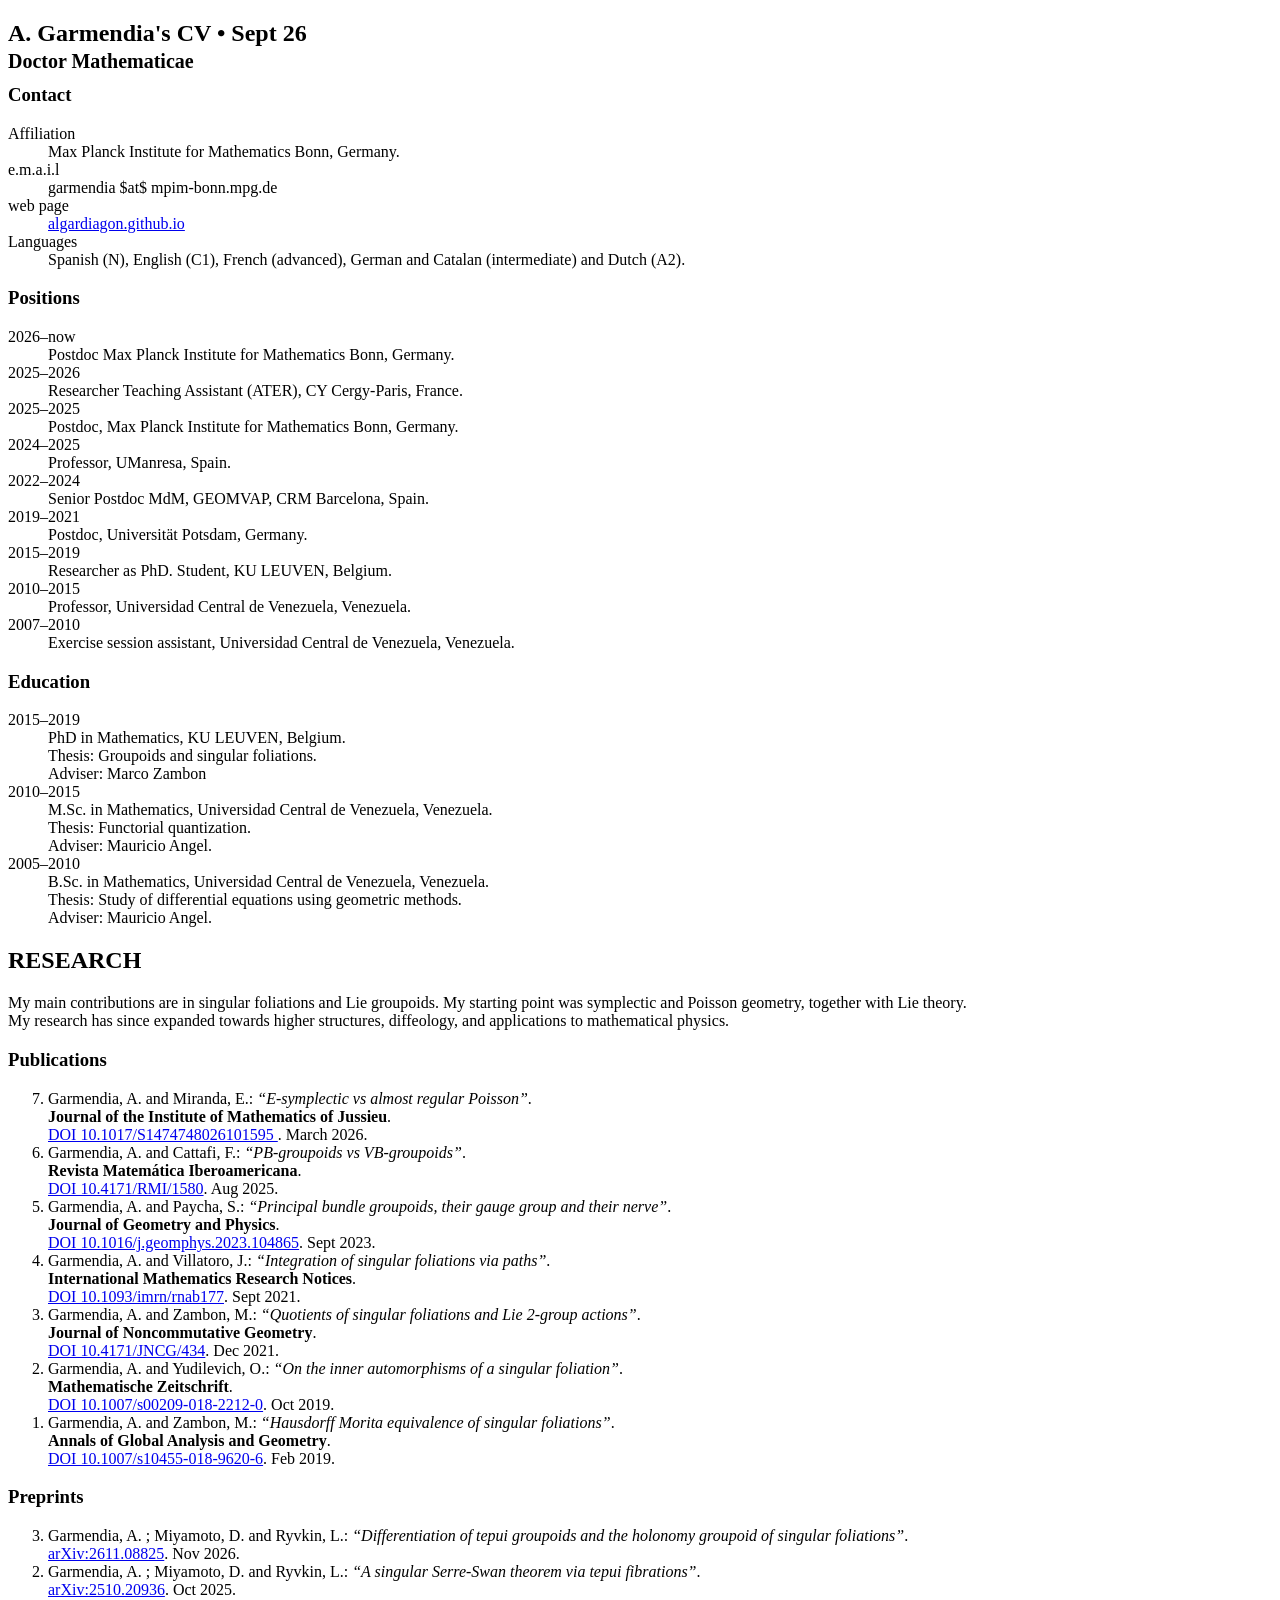
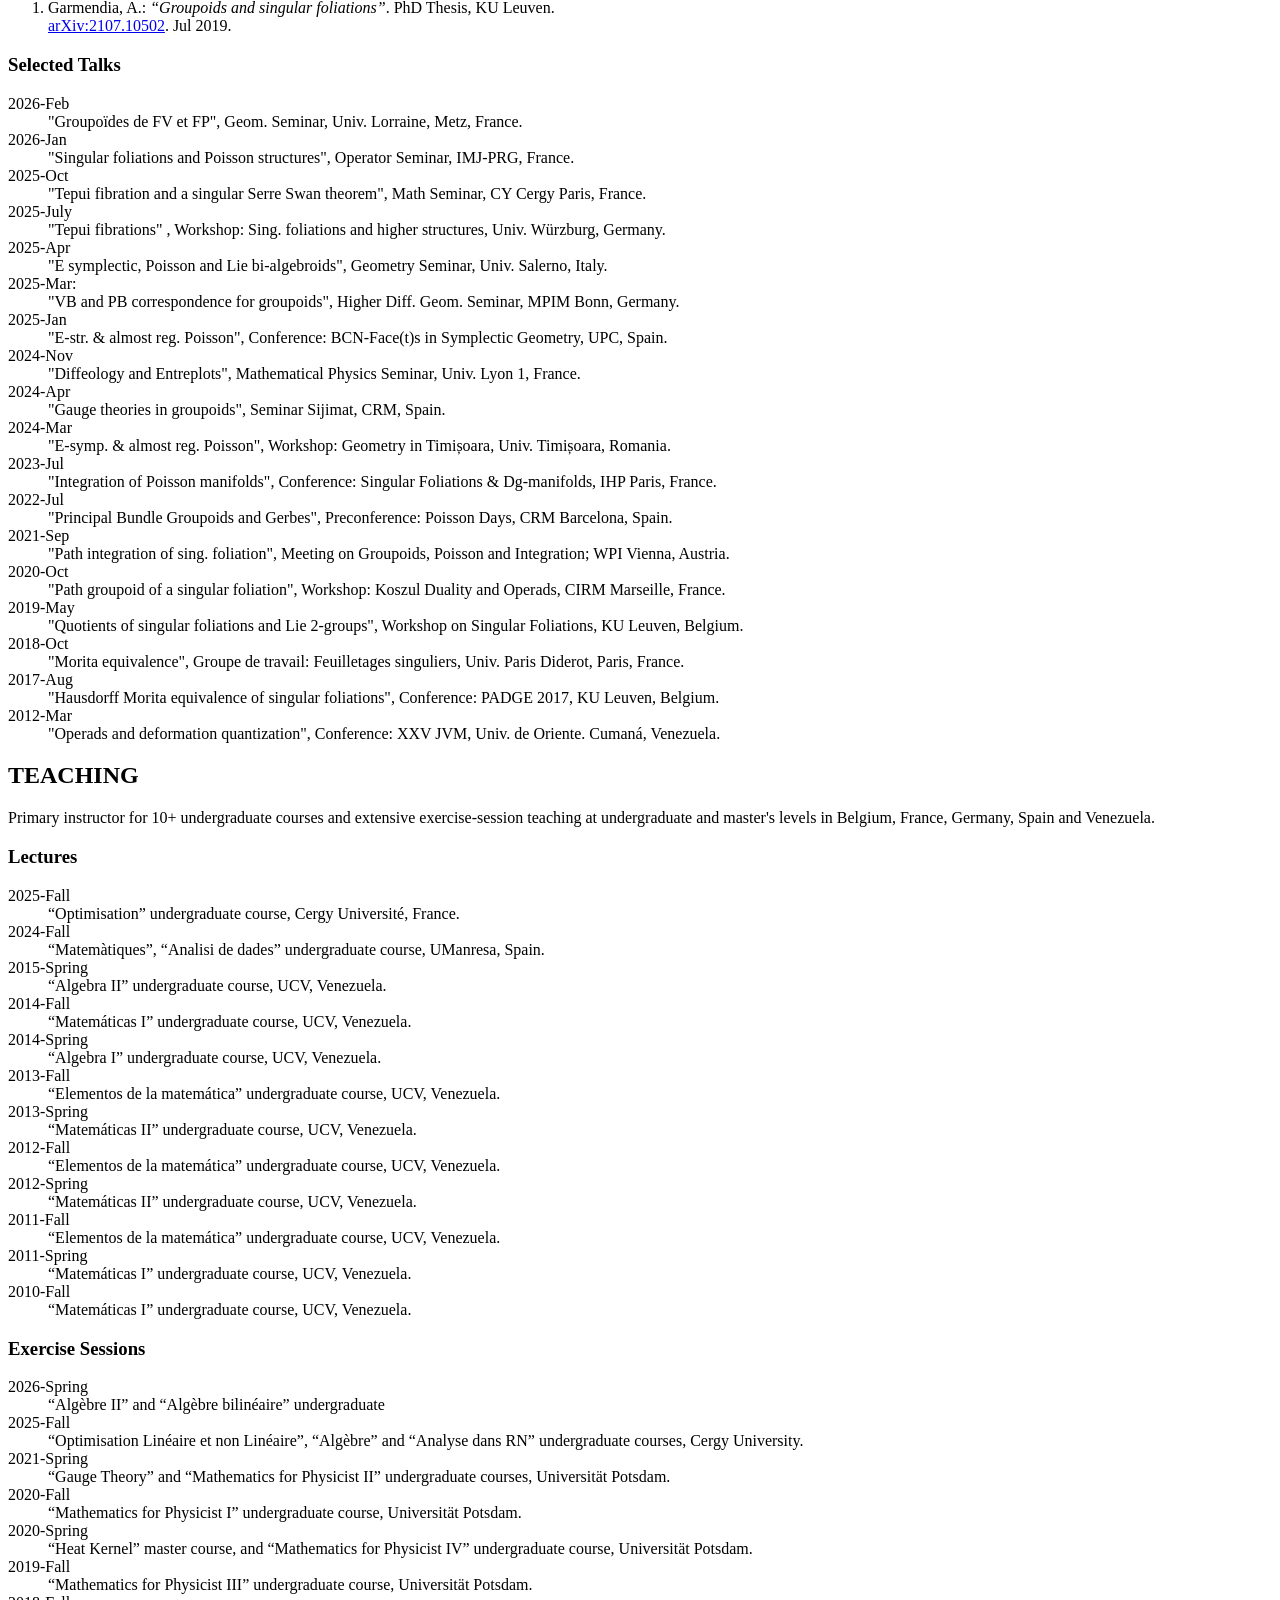
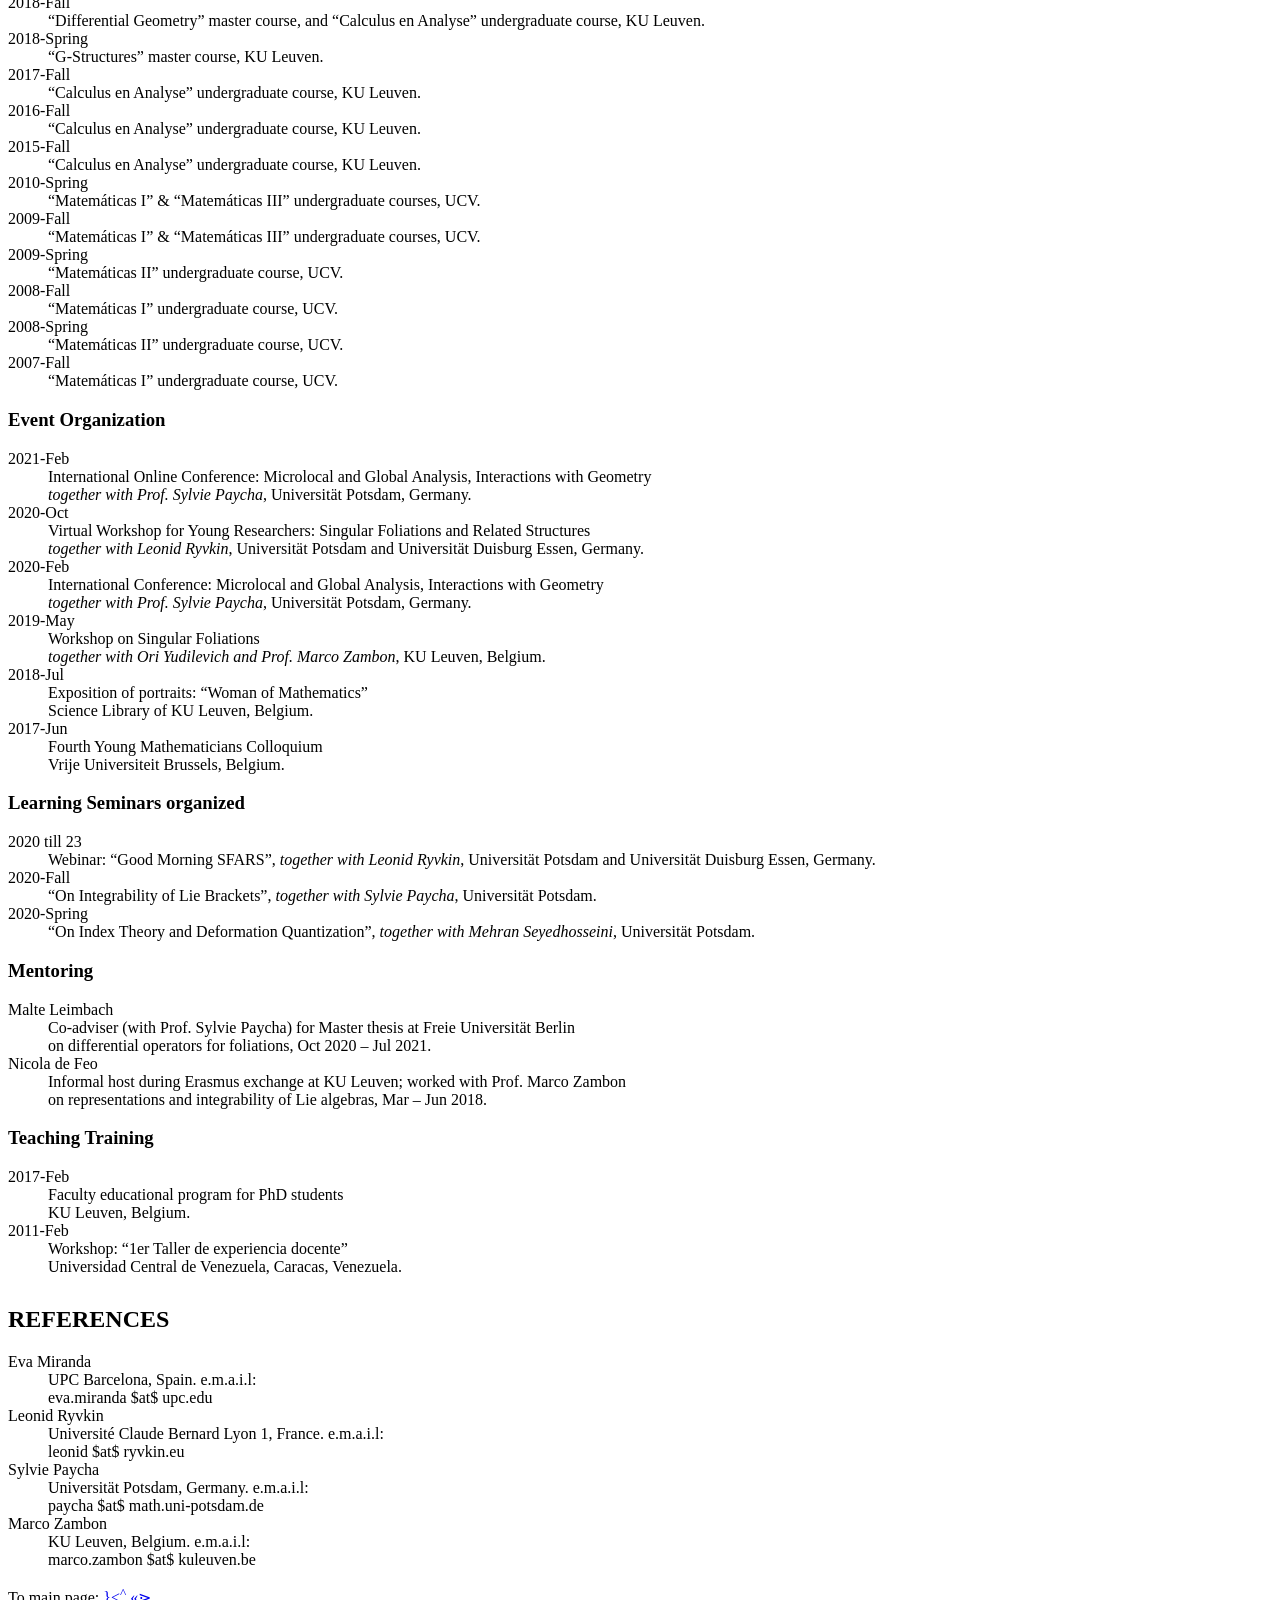
==== cv/index.html @ a84deea7 "Update index.html" ====
<!DOCTYPE html>
<html lang="en">


<!-- ////////// POSITIONS, EDUCATION, RESEARCH, PREPRINTS, TALKS ////////// -->
  <head>
	<link rel="stylesheet" href="../styles/cvstyles.css">
    <meta charset="utf-8">
    <meta name="author" content="A. Garmendia">
    <meta name="description" content="Garmendia's cv">
	<meta name="viewport" content="width=device-width, initial-scale=1.0">
    <title>Garmendia's CV</title>
    <style>
    	@media print {
    	.page-break {
    	page-break-after: always; 
    	break-before: page;        
    	}
    	.no-break {
    	break-inside: avoid;
    	page-break-inside: avoid; 
    	}
    	.page-end {
        display: none;
    	}
    	}
    </style> <!-- /A1\SOL/\f0-M\n5/DAY-->
  </head>
  
  <body>
    
    <header>
      <div class="htaco">
      <!--	<div style="margin-top: 20px;"></div>
       	<hr style="border: 2px solid var(--col); width: 100%;"> -->
      	<h2 class="bhsec">
	A. Garmendia's CV • Sept 26 <br>
			<small> Doctor Mathematicae </small> 
		</h2>
      </div>
    </header>
    
    <main>
    	
 <div style="margin-top: -10px;"></div>
 <div class="taco">


<!-- ////////// CONTACT ////////// -->
	 
	 <h3 class="hsec">Contact</h3>
	<dl class="cvlist">
		 
		<dt>Affiliation</dt>
		<dd>Max Planck Institute for Mathematics Bonn, Germany.</dd>
			
		<dt>e.m.a.i.l</dt>
		<dd style="color:var(--lcol)">garmendia $at$ mpim-bonn.mpg.de</dd>
			
		<dt>web page</dt>
		<dd><a href="https://algardiagon.github.io/">algardiagon.github.io</a></dd>

		<dt>Languages</dt>
		<dd>Spanish (N), English (C1), French (advanced), German and Catalan (intermediate) and Dutch (A2).</dd>
		
	
	</dl>

<!-- ////////// POSITIONS ////////// -->
	 
<h3 class="hsec">Positions</h3>
	<dl class="scvlist">
		 
		<dt>2026–now </dt>
		<dd> Postdoc Max Planck Institute for Mathematics Bonn, Germany.</dd>
			
		<dt>2025–2026</dt>
		<dd>Researcher Teaching Assistant (ATER), CY Cergy-Paris, France.</dd>
			
		<dt>2025–2025</dt>
		<dd>Postdoc, Max Planck Institute for Mathematics Bonn, Germany.</dd>
		
		<dt>2024–2025</dt>
		<dd>Professor, UManresa, Spain.</dd>
		
		<dt>2022–2024</dt>
		<dd>Senior Postdoc MdM, GEOMVAP, CRM Barcelona, Spain.</dd>
		
		<dt>2019–2021</dt>
		<dd>Postdoc, Universität Potsdam, Germany.</dd>
		
		<dt>2015–2019</dt>
		<dd>Researcher as PhD. Student, KU LEUVEN, Belgium.</dd>
		
		<dt>2010–2015</dt>
		<dd>Professor, Universidad Central de Venezuela, Venezuela.</dd>
		
		<dt>2007–2010</dt>
		<dd>Exercise session assistant, Universidad Central de Venezuela, Venezuela.</dd>
	
	</dl>


<!-- ////////// EDUCATION ////////// -->
	 
<h3 class="hsec">Education</h3>
	<dl class="scvlist">
		
		<dt>2015–2019</dt>
		<dd>PhD in Mathematics, KU LEUVEN, Belgium.<br>
			Thesis: Groupoids and singular foliations.<br>
			Adviser: Marco Zambon
		</dd>
				
		<dt>2010–2015</dt>
		<dd>M.Sc. in Mathematics, Universidad Central de Venezuela, Venezuela.<br>
		Thesis: Functorial quantization.<br>
			Adviser: Mauricio Angel.
		</dd>
							
		<dt>2005–2010</dt>
		<dd>B.Sc. in Mathematics, Universidad Central de Venezuela, Venezuela.<br>
			Thesis: Study of differential equations using geometric methods.<br>
			Adviser: Mauricio Angel.
		</dd>
					
	</dl>


<!-- ////////// RESEARCH ////////// -->
 
<div class="no-break">		    
 
 <h2 class="bhsec">RESEARCH</h2>
 	
 <p>My main contributions are in singular foliations and Lie groupoids. My starting point was symplectic and Poisson geometry, together with Lie theory.<br class="mob"> My research has since expanded towards higher structures, diffeology, and applications to mathematical physics.</p>
	
 	<h3 class="hsec"> Publications</h3>
 		<ol reversed>
		 
			<li>Garmendia, A. and Miranda, E.: <i>“E-symplectic vs almost regular Poisson”</i>. <br>
				<strong>Journal of the Institute of Mathematics of Jussieu</strong>.<br class="mob">
 				<a href="https://doi.org/10.1017/S1474748026101595"> DOI 10.1017/S1474748026101595  </a>.  March 2026.
 			</li>
			
 			<li>Garmendia, A. and Cattafi, F.: <i>“PB-groupoids vs VB-groupoids”</i>. <br>
				<strong>Revista Matemática Iberoamericana</strong>.<br class="mob">
 				<a href="https://ems.press/journals/rmi/articles/14299013"> DOI 10.4171/RMI/1580</a>. Aug 2025.
 			</li>
			
 			<li>Garmendia, A. and Paycha, S.: <i>“Principal bundle groupoids, their gauge group and their nerve”</i>. <br>
 				<strong>Journal of Geometry and Physics</strong>.<br class="mob">
 				<a href="https://doi.org/10.1016/j.geomphys.2023.104865" target="_blank">DOI 10.1016/j.geomphys.2023.104865</a>. Sept 2023.
 			</li>
			
 			<li>Garmendia, A. and Villatoro, J.: <i>“Integration of singular foliations via paths”</i>. <br>
 				<strong>International Mathematics Research Notices</strong>.<br class="mob">
 				<a href="https://doi.org/10.1093/imrn/rnab177" target="_blank">DOI 10.1093/imrn/rnab177</a>. Sept 2021.
 			</li>
			
 			<li>Garmendia, A. and Zambon, M.: <i>“Quotients of singular foliations and Lie 2-group actions”</i>.<br> 
 				<strong>Journal of Noncommutative Geometry</strong>.<br class="mob">
				<a href="https://ems.press/journals/jncg/articles/3769636" target="_blank">DOI 10.4171/JNCG/434</a>. Dec 2021.
 			</li>
			
			
 			<li>Garmendia, A. and Yudilevich, O.: <i>“On the inner automorphisms of a singular foliation”</i>. <br>
 				<strong>Mathematische Zeitschrift</strong>.<br class="mob"> <a href="https://doi.org/10.1007/s00209-018-2212-0" target="_blank">DOI 10.1007/s00209-018-2212-0</a>. Oct 2019.
 			</li>
			
 			<li>Garmendia, A. and Zambon, M.: <i>“Hausdorff Morita equivalence of singular foliations”</i>. <br>
 				<strong>Annals of Global Analysis and Geometry</strong>.<br class="mob">
				<a href="https://doi.org/10.1007/s10455-018-9620-6" target="_blank">DOI 10.1007/s10455-018-9620-6</a>. Feb 2019.
 			</li>
		
 		</ol>

<!-- ////////// PREPRINTS ////////// -->
	 
 	<h3 class="hsec">Preprints</h3>
 		<ol reversed>

		 <li>Garmendia, A. ; Miyamoto, D. and Ryvkin, L.: <i>“Differentiation of tepui groupoids and the holonomy groupoid of singular foliations”</i>. <br>
<a href="https://arxiv.org/abs/2611.08825" target="_blank">arXiv:2611.08825</a>. Nov 2026.
</li>

			<li>Garmendia, A. ; Miyamoto, D. and Ryvkin, L.: <i>“A singular Serre-Swan theorem via tepui fibrations”</i>. <br>
 				<a href="https://arxiv.org/abs/2510.20936" target="_blank">arXiv:2510.20936</a>. Oct 2025.
 			</li>
			
 			<li>Garmendia, A.: <i>“Groupoids and singular foliations”</i>. PhD Thesis, KU Leuven. <br>
 				<a href="https://arxiv.org/abs/2107.10502" target="_blank">arXiv:2107.10502</a>. Jul 2019.
 			</li>
		
 		</ol>
</div>
<!-- ////////// TALKS ////////// -->
	
<h3 class="hsec">Selected Talks</h3>
 	<dl class="scvlist">
		
		<dt>2026-Feb</dt>
		<dd>"Groupoïdes de FV et FP", Geom. Seminar, Univ. Lorraine, Metz, France.</dd>
		
		<dt>2026-Jan</dt>
		<dd>"Singular foliations and Poisson structures", Operator Seminar, IMJ-PRG, France.</dd>

		<dt>2025-Oct</dt>
		<dd>"Tepui fibration and a singular Serre Swan theorem", Math Seminar, CY Cergy Paris, France.</dd>
		
       <!-- <dt>2025-Aug: Tepui fibration: Fibrations whose fibers jump dimension and with a notion of smoothness</dt>
		<dd> Higher Differential Geometry Seminar, MPIM Bonn, Germany.</dd> -->
		
		<dt>2025-July </dt>
		<dd>"Tepui fibrations" , Workshop: Sing. foliations and higher structures, Univ. Würzburg, Germany.</dd>
		
	<!--	<dt>2025-May</dt>
 		<dd> "E symplectic and almost regular Poisson", Symplectic Seminar, Uni Köln, Germany.</dd>
		-->
		
		<dt>2025-Apr</dt>
 		<dd> "E symplectic, Poisson and Lie bi-algebroids", Geometry Seminar, Univ. Salerno, Italy.</dd>
 					
 		<dt>2025-Mar:</dt>
 		<dd>"VB and PB correspondence for groupoids", Higher Diff. Geom. Seminar, MPIM Bonn, Germany.</dd>
 			
 	    <dt>2025-Jan</dt>
 		<dd>"E-str. & almost reg. Poisson", Conference: BCN-Face(t)s in Symplectic Geometry, UPC, Spain.</dd>
 				
 		<dt>2024-Nov</dt>
 		<dd>"Diffeology and Entreplots", Mathematical Physics Seminar, Univ. Lyon 1, France.</dd>
 					
	<dt>2024-Apr</dt>
 		<dd>"Gauge theories in groupoids", Seminar Sijimat, CRM, Spain.</dd>
 						
  	<!--		<dt>2024-Mar: E-symplectic and almost regular Poisson</dt>
 		<dd>b-Day, Universitat Politècnica de Catalunya, Spain.</dd> 
		-->
 							
 		<dt>2024-Mar</dt>
 		<dd>"E-symp. & almost reg. Poisson", Workshop: Geometry in Timișoara, Univ. Timișoara, Romania.</dd>
 						
 		<dt>2023-Jul</dt>
 		<dd>"Integration of Poisson manifolds", Conference: Singular Foliations & Dg-manifolds, IHP Paris, France.</dd>
 									
 	<!--	<dt>2023-Jan: Groupoids and Deformation quantization</dt>
 		<dd>44th Winter School on Geometry and Physics, Srní, Czech Republic.</dd> -->
 										
 		<dt>2022-Jul</dt>
 		<dd>"Principal Bundle Groupoids and Gerbes", Preconference: Poisson Days, CRM Barcelona, Spain.</dd>

 		<dt>2021-Sep </dt>
 		<dd>"Path integration of sing. foliation", Meeting on Groupoids, Poisson and Integration; WPI Vienna, Austria.</dd>
 												
 		<dt>2020-Oct</dt>
 		<dd>"Path groupoid of a singular foliation", Workshop: Koszul Duality and Operads, CIRM Marseille, France.</dd>
																		
 		<dt>2019-May</dt>
 		<dd>"Quotients of singular foliations and Lie 2-groups", Workshop on Singular Foliations, KU Leuven, Belgium.</dd>
 															
 		<dt>2018-Oct</dt>
 		<dd>"Morita equivalence", Groupe de travail: Feuilletages singuliers, Univ. Paris Diderot, Paris, France.</dd>
 																
 		<dt>2017-Aug</dt>
 		<dd>"Hausdorff Morita equivalence of singular foliations", Conference: PADGE 2017, KU Leuven, Belgium.</dd>

		<dt>2012-Mar</dt>
		<dd> "Operads and deformation quantization", Conference: XXV JVM, Univ. de Oriente. Cumaná, Venezuela. </dd>
		
	</dl>

 <!-- ========== TEACH ========== -->
<div class="no-break">
<!-- <div class="page-break"></div> -->
		 
 <h2 class="bhsec">TEACHING</h2>
	 
 	<p>Primary instructor for 10+ undergraduate courses and extensive exercise-session teaching at undergraduate and master's levels in Belgium, France, Germany, Spain and Venezuela.</p>
 	
 	<h3 class="hsec">Lectures</h3>
 		<dl class="scvlist">
		 
			<dt>2025-Fall</dt><dd>“Optimisation” undergraduate course, Cergy Université, France.</dd>
 			<dt>2024-Fall</dt><dd>“Matemàtiques”, “Analisi de dades” undergraduate course, UManresa, Spain.</dd>
 			<dt>2015-Spring</dt><dd>“Algebra II” undergraduate course, UCV, Venezuela.</dd>
 			<dt>2014-Fall</dt><dd>“Matemáticas I” undergraduate course, UCV, Venezuela.</dd>
 			<dt>2014-Spring</dt><dd>“Algebra I” undergraduate course, UCV, Venezuela.</dd>
 			<dt>2013-Fall</dt><dd>“Elementos de la matemática” undergraduate course, UCV, Venezuela.</dd>
 			<dt>2013-Spring</dt><dd>“Matemáticas II” undergraduate course, UCV, Venezuela.</dd>
 			<dt>2012-Fall</dt><dd>“Elementos de la matemática” undergraduate course, UCV, Venezuela.</dd>
 			<dt>2012-Spring</dt><dd>“Matemáticas II” undergraduate course, UCV, Venezuela.</dd>
 			<dt>2011-Fall</dt><dd>“Elementos de la matemática” undergraduate course, UCV, Venezuela.</dd>
 			<dt>2011-Spring</dt><dd>“Matemáticas I” undergraduate course, UCV, Venezuela.</dd>
 			<dt>2010-Fall</dt><dd>“Matemáticas I” undergraduate course, UCV, Venezuela.</dd>
		
		</dl>
</div>
 	<h3 class="hsec">Exercise Sessions</h3>

 		<dl class="scvlist">
		 
			<dt>2026-Spring</dt><dd> “Algèbre II” and “Algèbre bilinéaire” undergraduate </dd>
			<dt>2025-Fall</dt><dd>“Optimisation Linéaire et non Linéaire”, “Algèbre” and “Analyse dans RN” undergraduate courses, Cergy University. </dd>
 			<dt>2021-Spring</dt><dd>“Gauge Theory” and “Mathematics for Physicist II” undergraduate courses, Universität Potsdam.</dd>
 			<dt>2020-Fall</dt><dd>“Mathematics for Physicist I” undergraduate course, Universität Potsdam.</dd>
 			<dt>2020-Spring</dt><dd>“Heat Kernel” master course, and “Mathematics for Physicist IV” undergraduate course, Universität Potsdam.</dd>
 			<dt>2019-Fall</dt><dd>“Mathematics for Physicist III” undergraduate course, Universität Potsdam.</dd>
 			<dt>2018-Fall</dt><dd>“Differential Geometry” master course, and “Calculus en Analyse” undergraduate course, KU Leuven.</dd>
 			<dt>2018-Spring</dt><dd>“G-Structures” master course, KU Leuven.</dd>
 			<dt>2017-Fall</dt><dd>“Calculus en Analyse” undergraduate course, KU Leuven.</dd>
 			<dt>2016-Fall</dt><dd>“Calculus en Analyse” undergraduate course, KU Leuven.</dd>
 			<dt>2015-Fall</dt><dd>“Calculus en Analyse” undergraduate course, KU Leuven.</dd>
 			<dt>2010-Spring</dt><dd>“Matemáticas I” & “Matemáticas III” undergraduate courses, UCV.</dd>
 			<dt>2009-Fall</dt><dd>“Matemáticas I” & “Matemáticas III” undergraduate courses, UCV.</dd>
 			<dt>2009-Spring</dt><dd>“Matemáticas II” undergraduate course, UCV.</dd>
 			<dt>2008-Fall</dt><dd>“Matemáticas I” undergraduate course, UCV.</dd>
 			<dt>2008-Spring</dt><dd>“Matemáticas II” undergraduate course, UCV.</dd>
 			<dt>2007-Fall</dt><dd>“Matemáticas I” undergraduate course, UCV.</dd>
		
		</dl>

 	 <div class="no-break">	
 	<h3 class="hsec">Event Organization</h3>
 		<dl class="scvlist">
		 
 			<dt>2021-Feb</dt>
 			<dd>International Online Conference: Microlocal and Global Analysis, Interactions with Geometry<br>
 					<em>together with Prof. Sylvie Paycha</em>, Universität Potsdam, Germany.</dd>
 				
 			<dt>2020-Oct</dt>
 			<dd>Virtual Workshop for Young Researchers: Singular Foliations and Related Structures<br>
 					<em>together with Leonid Ryvkin</em>, Universität Potsdam and Universität Duisburg Essen, Germany.</dd>
 					
 			<dt>2020-Feb</dt>
 			<dd>International Conference: Microlocal and Global Analysis, Interactions with Geometry<br>
 					<em>together with Prof. Sylvie Paycha</em>, Universität Potsdam, Germany.</dd>
 						
 			<dt>2019-May</dt>
 			<dd>Workshop on Singular Foliations<br>
 					<em>together with Ori Yudilevich and Prof. Marco Zambon</em>, KU Leuven, Belgium.</dd>
 							
 			<dt>2018-Jul</dt>
 			<dd>Exposition of portraits: “Woman of Mathematics”<br>
 					Science Library of KU Leuven, Belgium.</dd>
 								
 			<dt>2017-Jun</dt>
 			<dd>Fourth Young Mathematicians Colloquium<br>
 				Vrije Universiteit Brussels, Belgium.</dd>
		
		</dl>
 		</div>

 	 	<div class="no-break">							
 	<h3 class="hsec"> Learning Seminars organized</h3>
 		<dl class="scvlist">
 		 
			<dt>2020 till 23</dt>
 			<dd>Webinar: “Good Morning SFARS”, <em>together with Leonid Ryvkin</em>, Universität Potsdam and Universität Duisburg Essen, Germany.</dd>
 			<dt>2020-Fall</dt>
 			<dd>“On Integrability of Lie Brackets”, <em>together with Sylvie Paycha</em>, Universität Potsdam.</dd>
 			<dt>2020-Spring</dt>
 			<dd>“On Index Theory and Deformation Quantization”, <em>together with Mehran Seyedhosseini</em>, Universität Potsdam.</dd>
		
		</dl>
 	</div>				
 							
 	 <div class="no-break">							
 	<h3 class="hsec">Mentoring</h3>
 		<dl class="pcvlist">
 		 	
			<dt>Malte Leimbach</dt>
			<dd>Co-adviser (with Prof. Sylvie Paycha) for Master thesis at Freie Universität Berlin <br>
				on differential operators for foliations, Oct 2020 – Jul 2021.</dd>
 									
 			<dt>Nicola de Feo</dt>
 			<dd>Informal host during Erasmus exchange at KU Leuven; worked with Prof. Marco Zambon <br> 
				on representations and integrability of Lie algebras, Mar – Jun 2018.</dd>
		
		</dl>
 	</div>
 							
 	<div class="no-break">						
 	<h3 class="hsec">Teaching Training</h3>
 	<dl class="scvlist">
 		 
		<dt>2017-Feb</dt>
 		<dd>Faculty educational program for PhD students<br>
 				KU Leuven, Belgium.</dd>
 										
 		<dt>2011-Feb</dt>
 		<dd>Workshop: “1er Taller de experiencia docente”<br>
 				Universidad Central de Venezuela, Caracas, Venezuela.</dd>
	
	</dl>
 	</div>					
 									
 <div style="margin-top: 30px;"></div>



<!-- ========== REFERENCES ========== -->
<div class="no-break">
<h2 class="bhsec">REFERENCES</h2>

<div onselectstart="return false" onmousedown="return false">
<dl class="pcvlist">
 		 <!-- 
<dt> Iakovos Androulidakis</dt> <dd> National and Kapodistrian University of Athens, Greece. e.m.a.i.l:<br class="mob"> <span style="color:var(--lcol)"> iandroul $at$ math.uoa $dot$ gr </span> </dd>
<dt> Camille Laurent-Gengoux</dt> <dd> Université de Lorraine, France. e.m.a.i.l:  <br class="mob"> <span style="color:var(--lcol)"> camille.laurent-gengoux $at$ univ-lorraine.fr </span> </dd>
-->
<dt> Eva Miranda</dt> <dd> UPC Barcelona, Spain. e.m.a.i.l:<br class="mob"><span style="color:var(--lcol)">eva.miranda $at$ upc.edu </span> </dd>
<dt>Leonid Ryvkin</dt> <dd>Université Claude Bernard Lyon 1, France. e.m.a.i.l:<br class="mob"> <span style="color:var(--lcol)">leonid $at$ ryvkin.eu </span></dd>
<dt>Sylvie Paycha</dt> <dd>Universität Potsdam, Germany. e.m.a.i.l: <br class="mob"> <span style="color:var(--lcol)">paycha $at$ math.uni-potsdam.de </span></dd>
<!-- 
<dt> Georges Skandalis</dt><dd> Université Paris Diderot, France. e.m_a_i_l:<br class="mob"> <span style="color:var(--lcol)"> skandalis $at$ math.univ-paris-diderot.fr </span> </dd> 
-->
<dt>Marco Zambon</dt><dd> KU Leuven, Belgium. e.m.a.i.l:<br class="mob"> <span style="color:var(--lcol)"> marco.zambon $at$ kuleuven.be </span></dd>
	
</dl>
</div>
</div>


<footer class="page-end">
    To main page: <a href="https://algardiagon.github.io/">  }<<sup>^</sup>,«⋗ </a>
	</footer>
  
</main>
</body>
</html> 

















<!-- /A1\SOL/\f0-M\n5/DAY-->
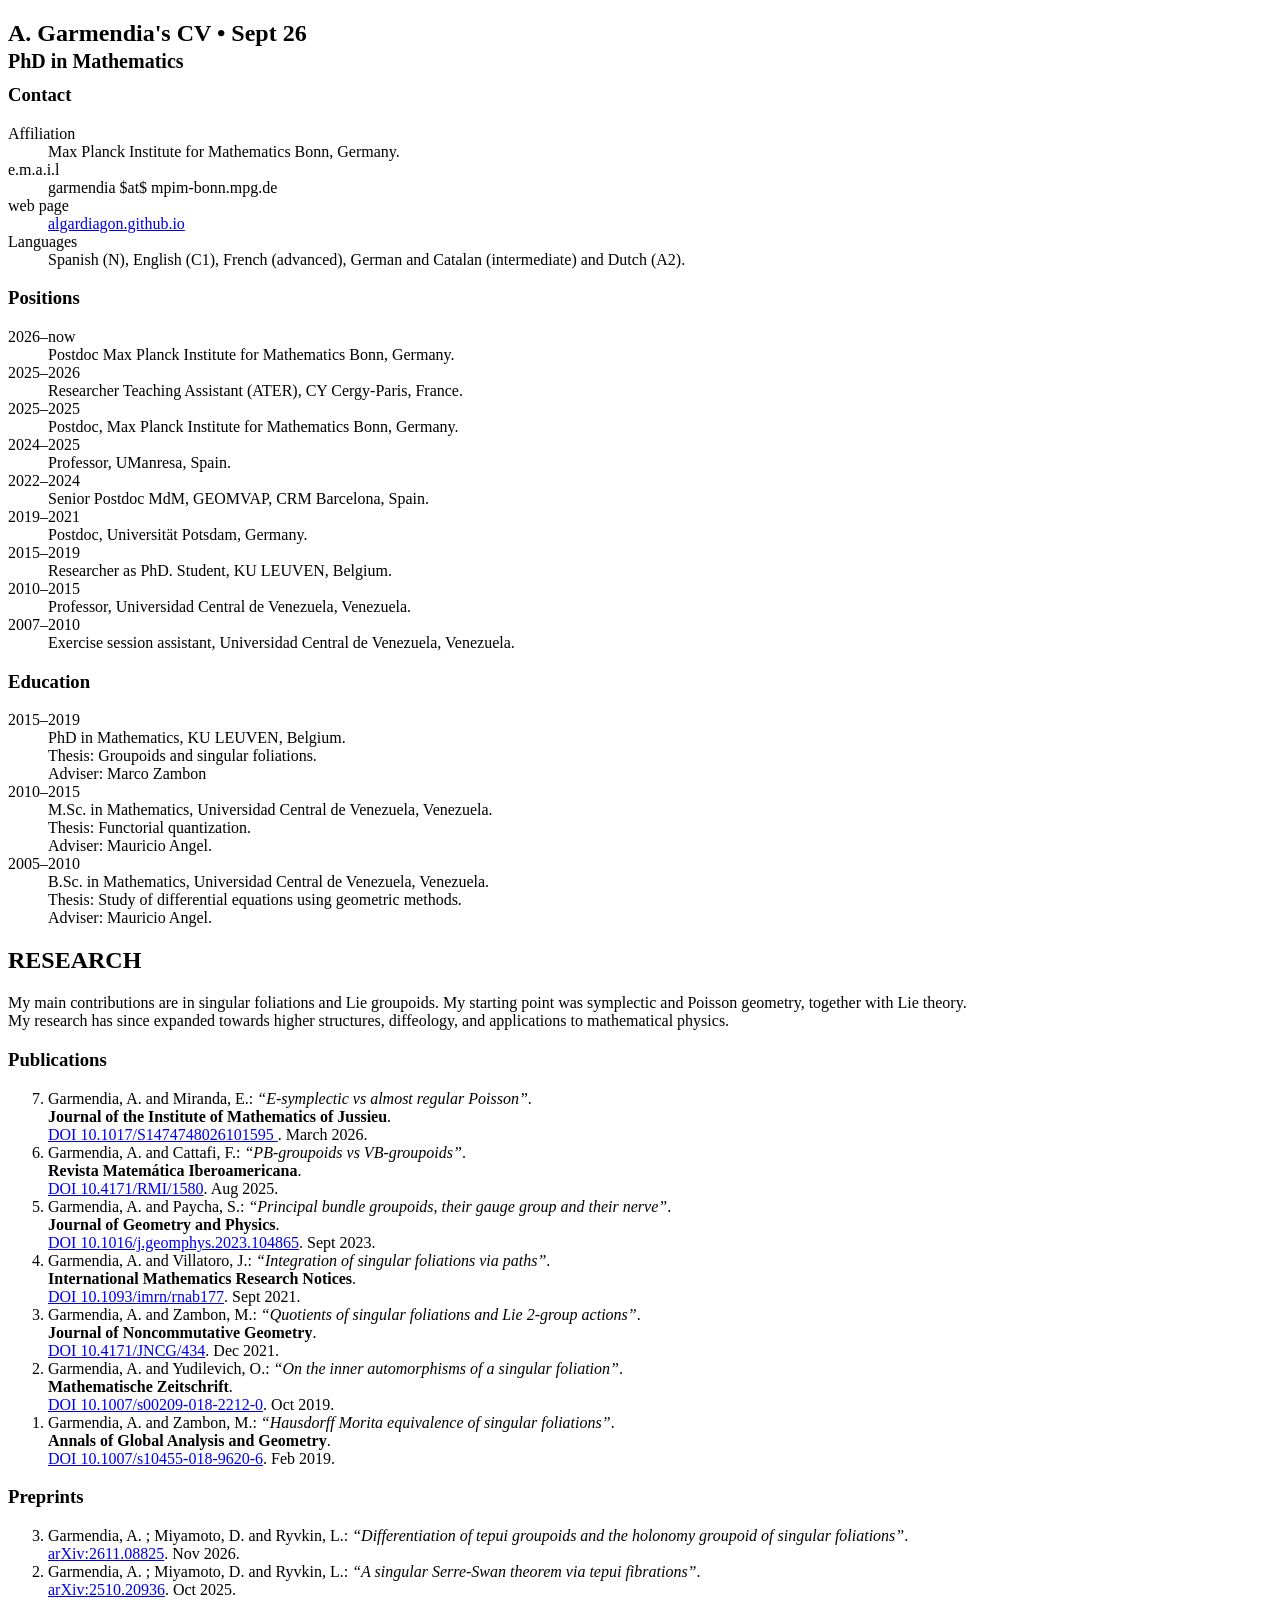
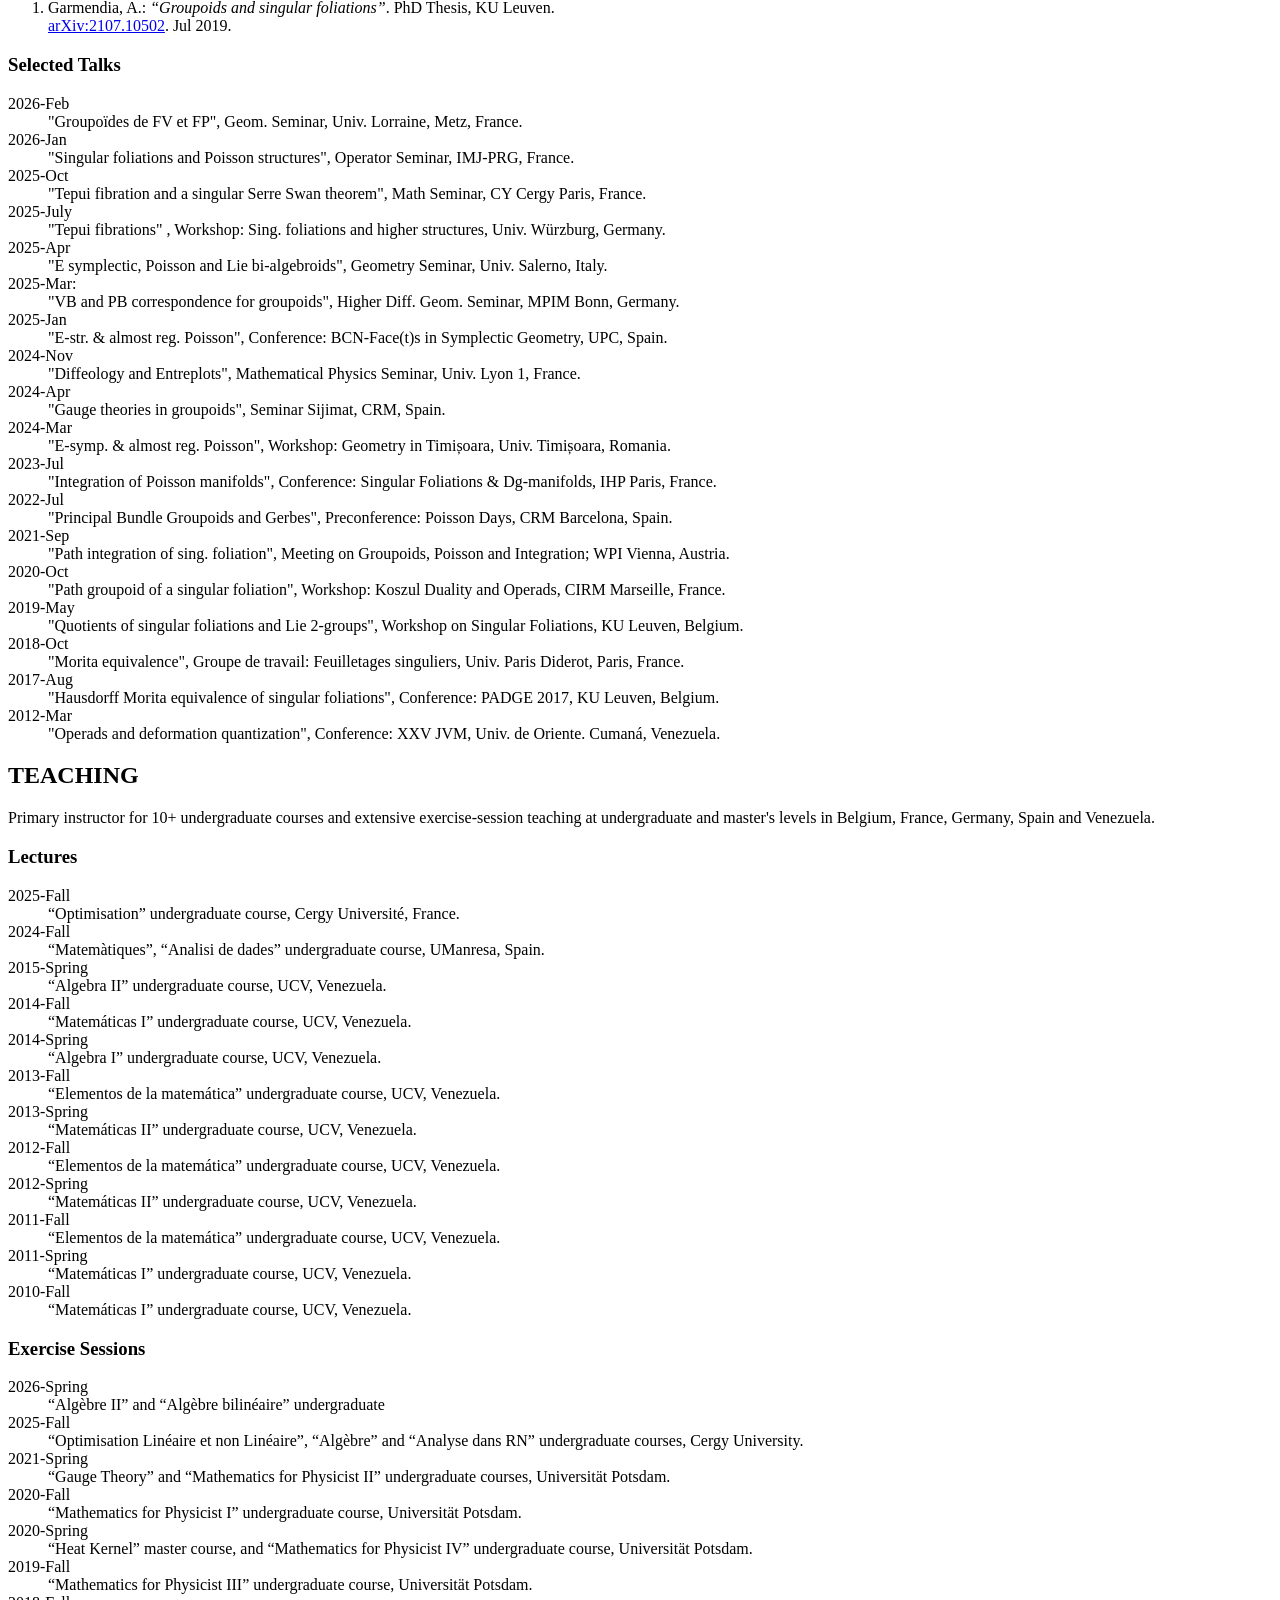
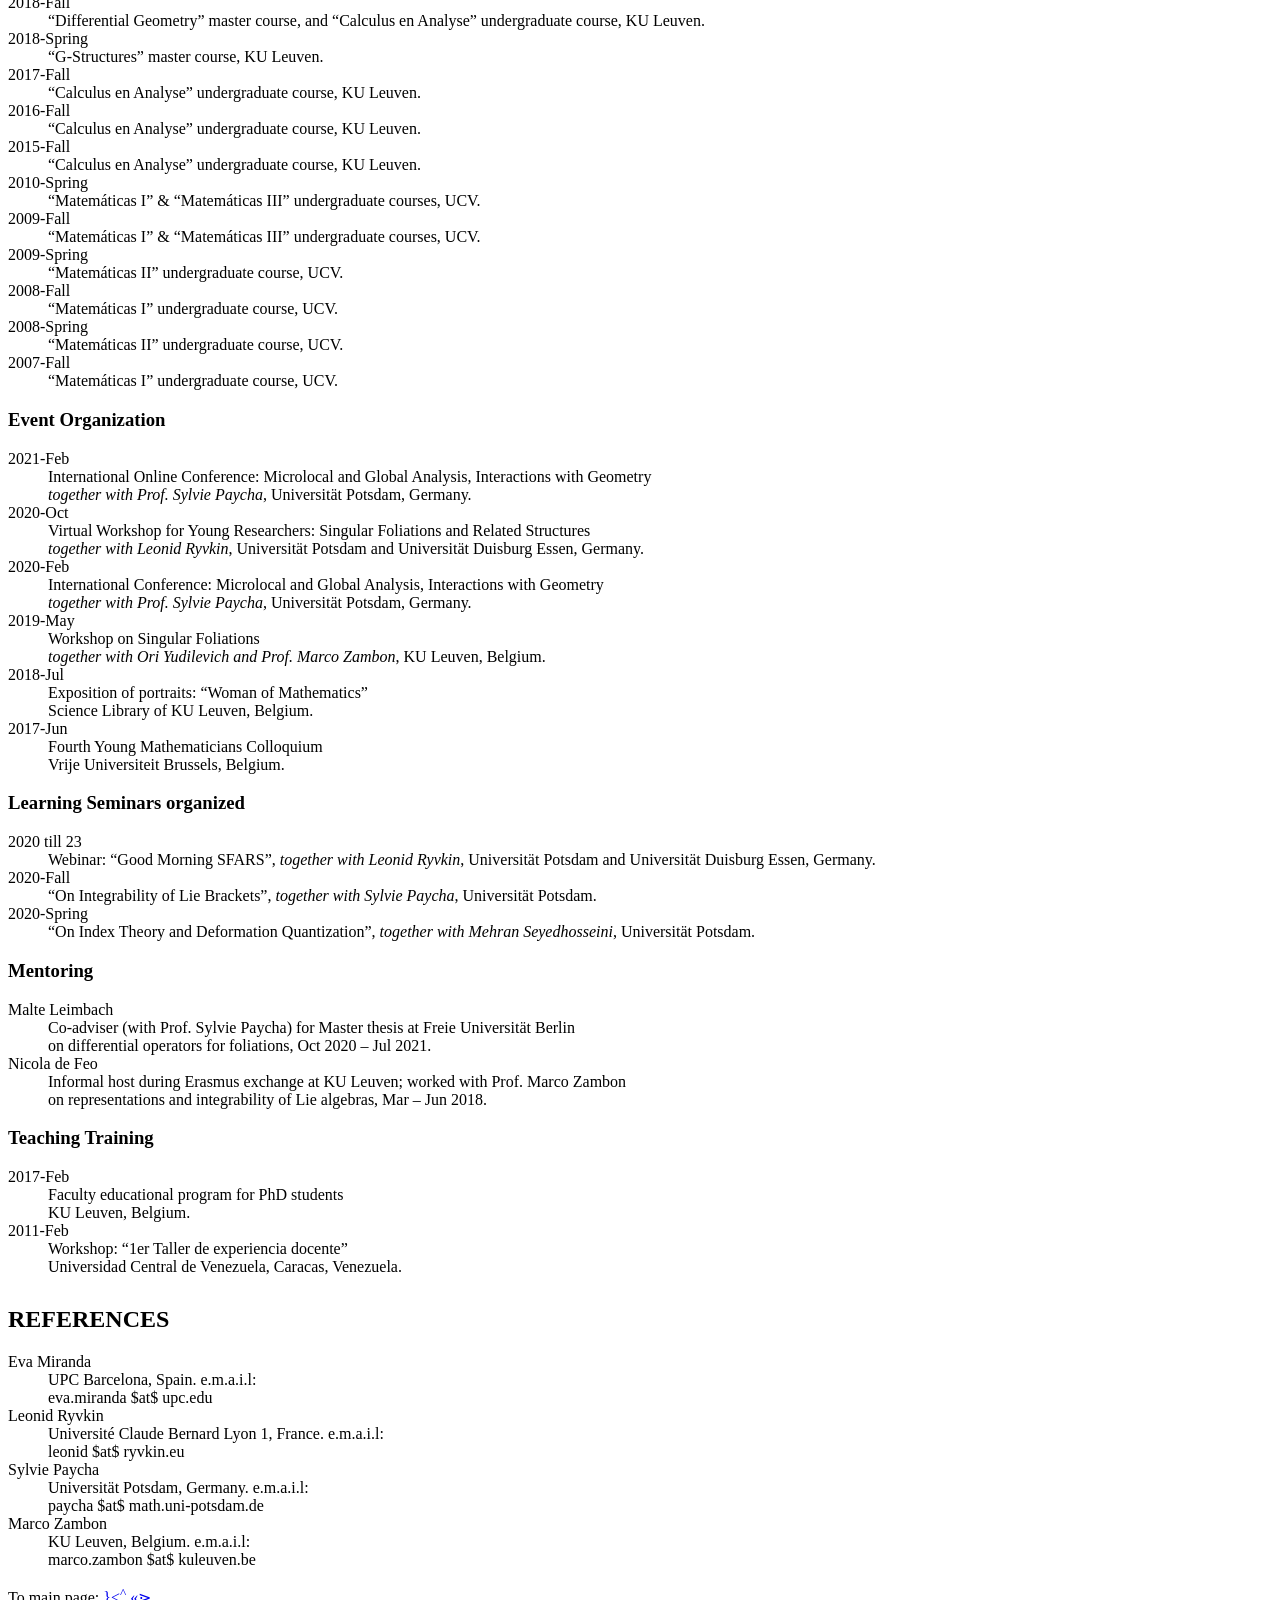
==== commit e0082774: "Update index.html" ====
--- a/cv/index.html
+++ b/cv/index.html
@@ -35,7 +35,7 @@
        	<hr style="border: 2px solid var(--col); width: 100%;"> -->
       	<h2 class="bhsec">
 	A. Garmendia's CV • Sept 26 <br>
-			<small> Doctor Mathematicae </small> 
+			<small> PhD in Mathematics </small> 
 		</h2>
       </div>
     </header>
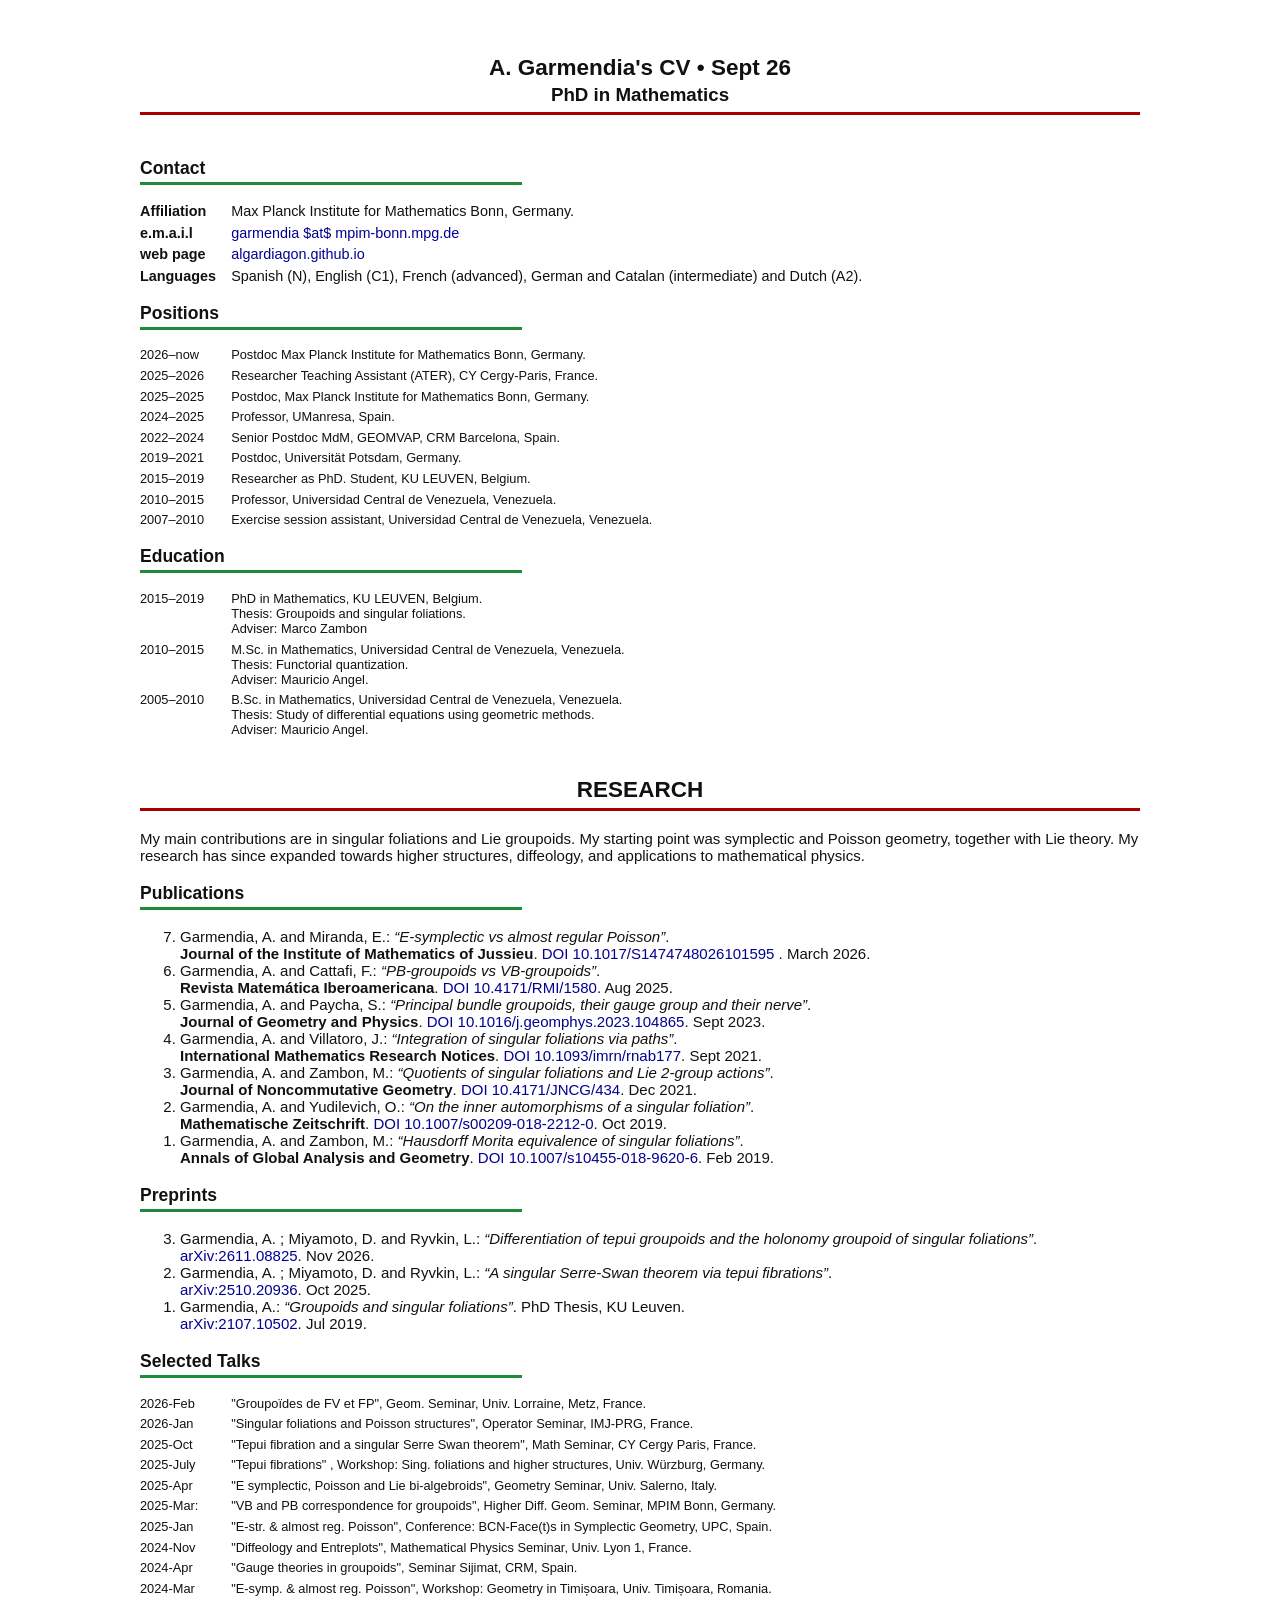
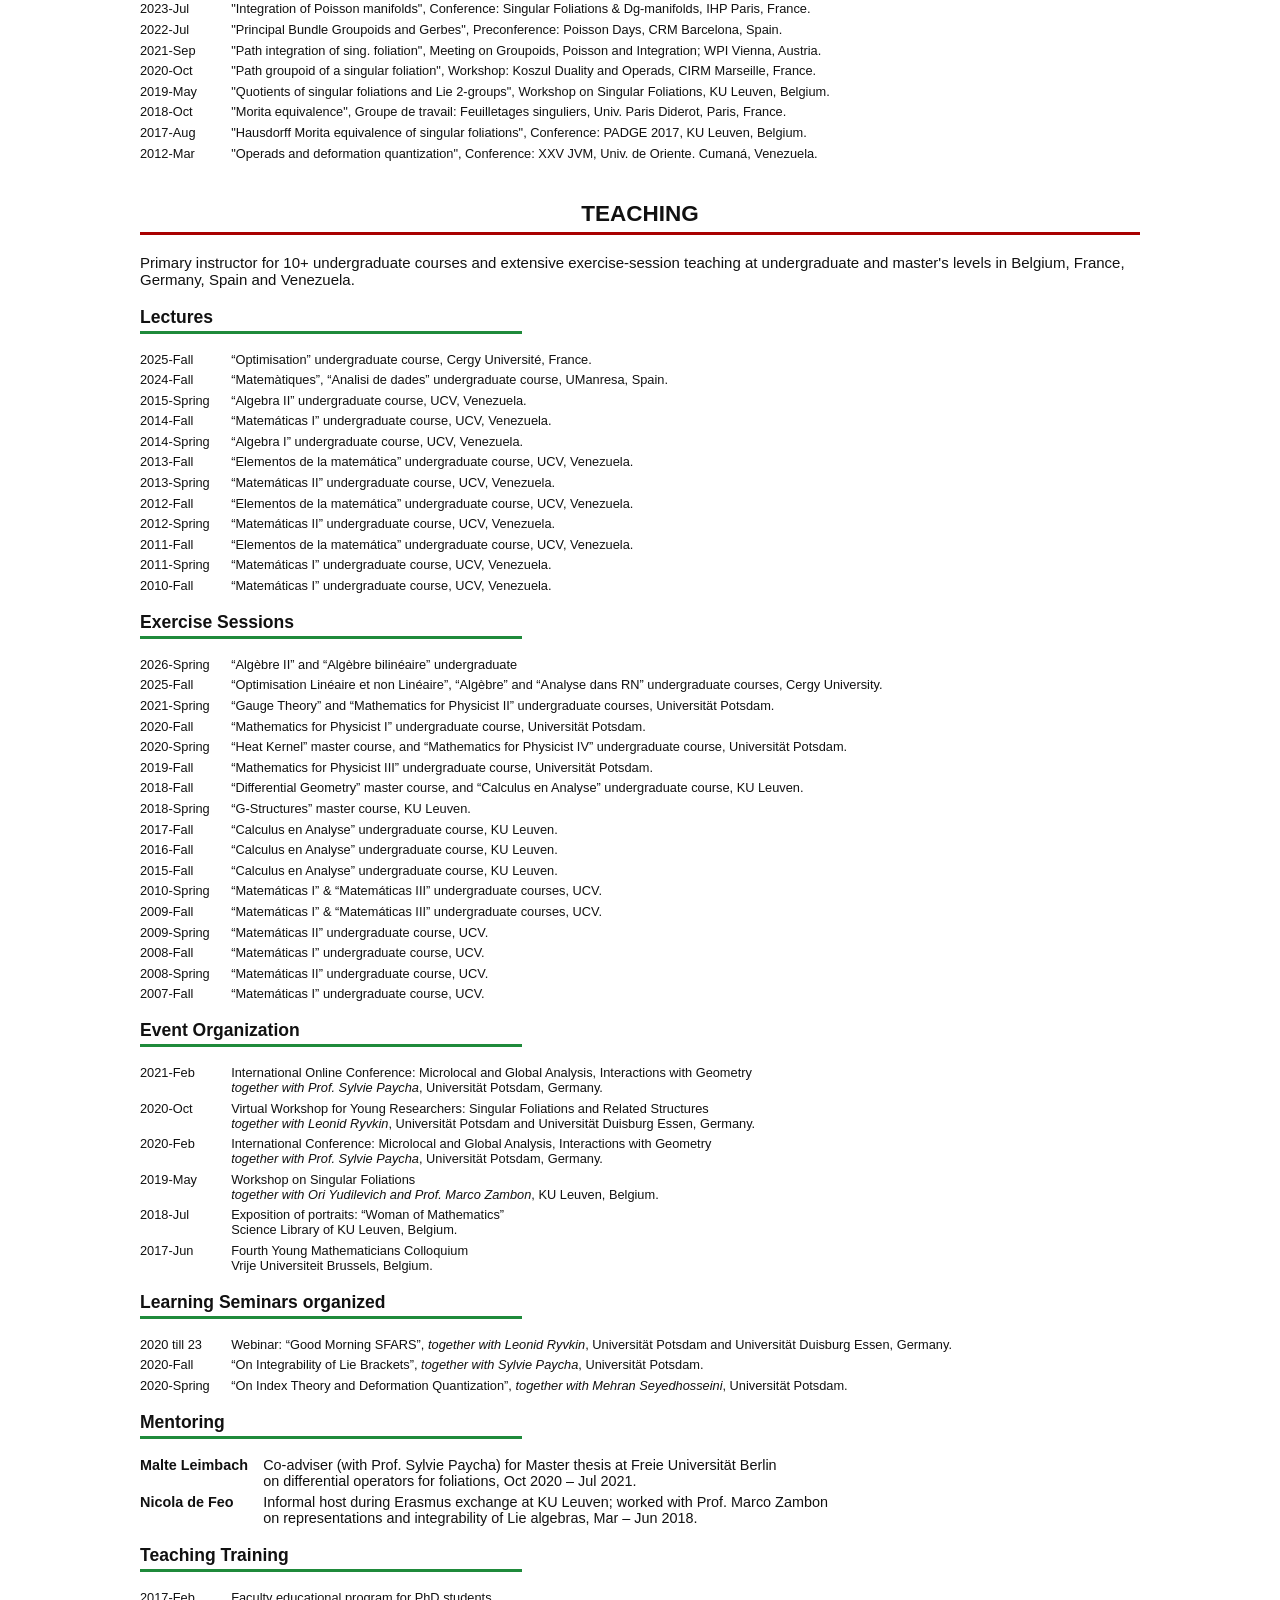
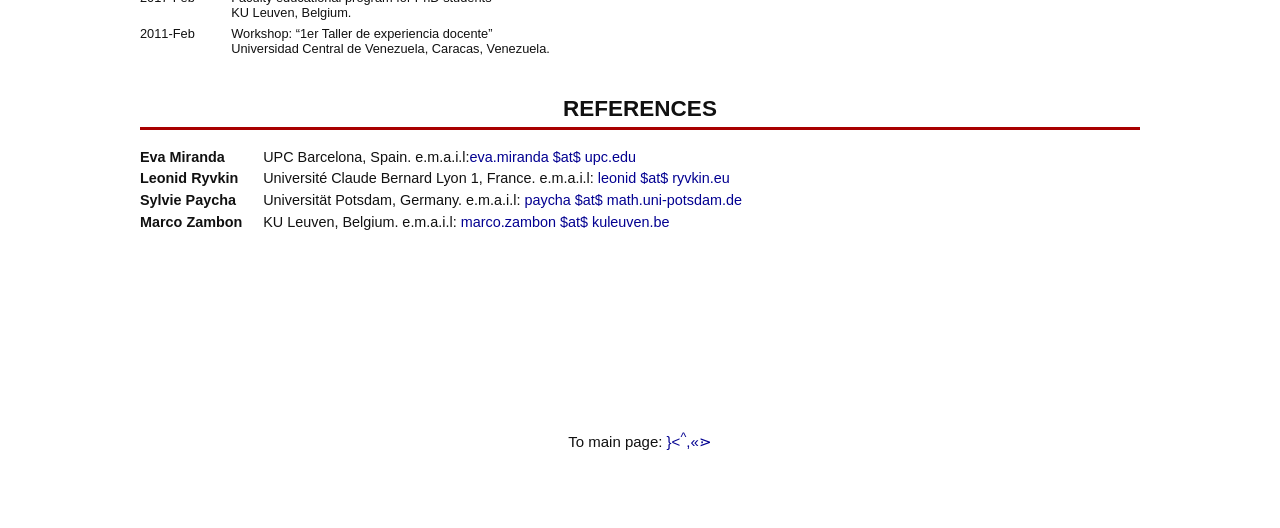
==== commit 8ebecd98: "Update index.html" ====
--- a/cv/index.html
+++ b/cv/index.html
@@ -5,6 +5,7 @@
 <!-- ////////// POSITIONS, EDUCATION, RESEARCH, PREPRINTS, TALKS ////////// -->
   <head>
 	<link rel="stylesheet" href="../styles/cvstyles.css">
+<link rel="icon" type="image/png" href="../files/truth.png">
     <meta charset="utf-8">
     <meta name="author" content="A. Garmendia">
     <meta name="description" content="Garmendia's cv">
--- a/styles/cvstyles.css
+++ b/styles/cvstyles.css
@@ -0,0 +1,167 @@
+:root {
+    --col: #1F8A3B;
+    --bcol: #a80000;
+    --lcol: #030191;
+    --hcol: #d45b00; /*auyama */
+}
+
+body {
+    margin: 0 auto;
+    font-family: Arial, Helvetica, sans-serif;
+    color: #111111;
+    font-size: 15px;
+    display: flex;
+    flex-direction: column;
+}
+
+.htaco {
+    width: 100%;
+    max-width: 1000px;
+    margin: auto;
+    vertical-align: middle;
+    text-align: center
+}
+
+.taco {
+    width: 100%;
+    max-width: 1000px;
+    margin: auto;
+    margin-bottom: 1cm;
+}
+
+.taconp {
+    width: 100%;
+    max-width: 1000px;
+    margin: auto;
+    margin-bottom: 1cm;
+}
+
+/* .hsec {
+    margin-top: 1.2rem;
+    color: #111;
+    text-decoration: underline;
+    text-decoration-color: var(--col);
+}*/
+
+.hsec {
+    margin-top: 1.2rem;
+    color: #111;
+    border-bottom: 3px solid var(--col);
+    padding-bottom: 3px;
+    width: 38.2%;
+}
+
+.bhsec {
+    margin-top: 2.5rem;
+    margin-bottom: 1.2rem;
+    color: #111;
+    border-bottom: 3px solid var(--bcol);
+    padding-bottom: 5px;
+    text-align: center
+}
+
+a {
+    color: var(--lcol);
+    text-decoration: none;
+    transition: color 0.5s;
+}
+
+a:hover {
+    color: var(--hcol);
+}
+
+/* Navigation */
+
+nav {
+    display: flex;
+    gap: 10px;
+}
+
+
+header a {
+    font-size: larger;
+    padding: 0 15px 0;
+    margin: 0 auto auto auto;
+    line-height: 2;
+}
+
+header h1 a {
+    padding: 0;
+}
+
+header {
+    padding: 15px;
+}
+
+figure {
+   margin: 1em auto;
+}
+
+.cvlist {
+    font-size: 0.9rem;
+    display: grid;
+    grid-template-columns: 5rem 1fr;
+    column-gap: 0.7rem;
+    row-gap: 0.35rem;
+}
+
+
+.scvlist {
+    font-size: 0.8rem;
+    display: grid;
+    grid-template-columns: 5rem 1fr;
+    column-gap: 0.7rem;
+    row-gap: 0.35rem;
+}
+
+.cvlist dt,
+.pcvlist dt {
+    font-weight: 600;
+}
+
+.pcvlist {
+    font-size: 0.9rem;
+    display: grid;
+    grid-template-columns: 7rem 1fr;
+    column-gap: 0.7rem;
+    row-gap: 0.35rem;
+}
+
+
+.cvlist dd,
+.scvlist dd,
+.pcvlist dd {
+    margin: 0;
+}
+
+
+.mob {
+  display: none;
+}
+
+.page-end {
+    margin-top: 200px;
+    padding-bottom: 40px;
+    text-align: center;
+}
+
+@media (max-width: 600px) {
+    .taco {
+        width: calc(100% - 16px);
+        padding: 0 8px;
+    }
+    .taconp {
+        width: calc(100% - 16px);
+        padding: 0 8px;
+    }
+
+    .mob {
+    display: block;
+    }
+}
+
+
+
+
+
+
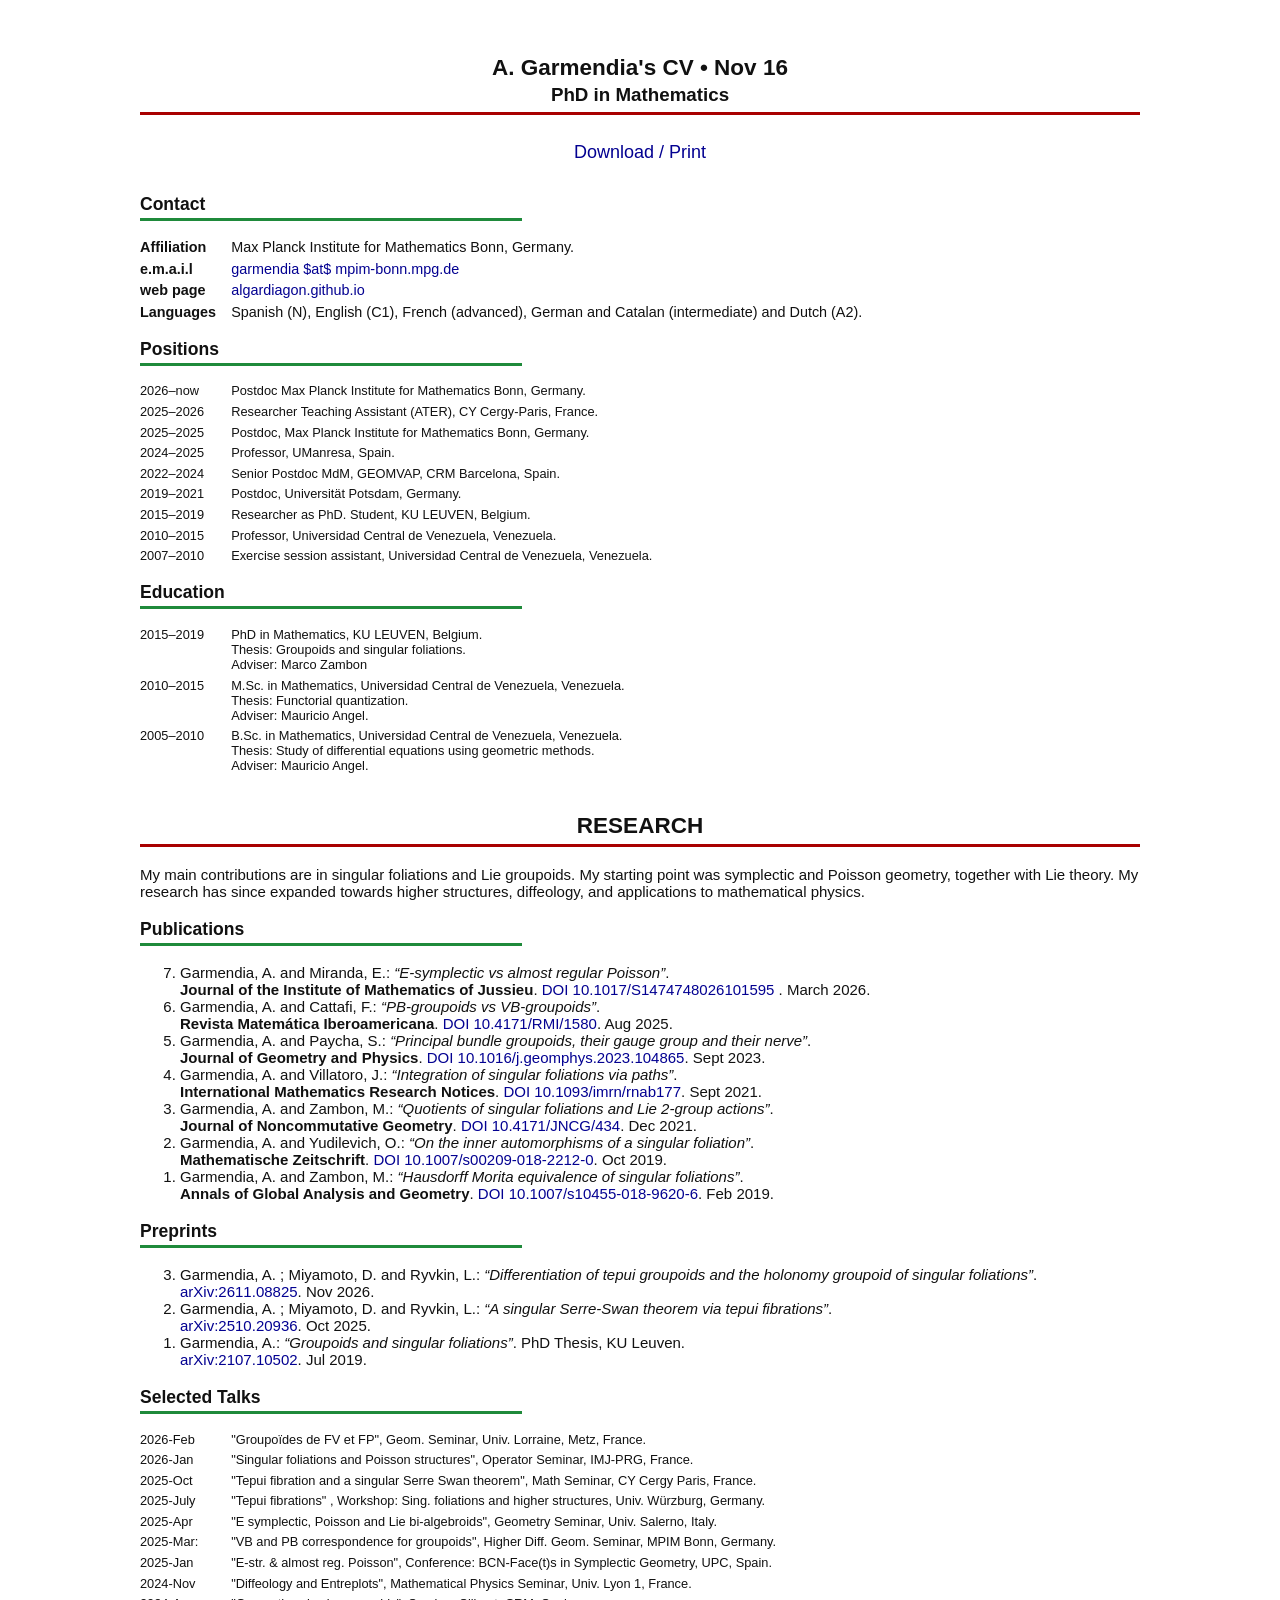
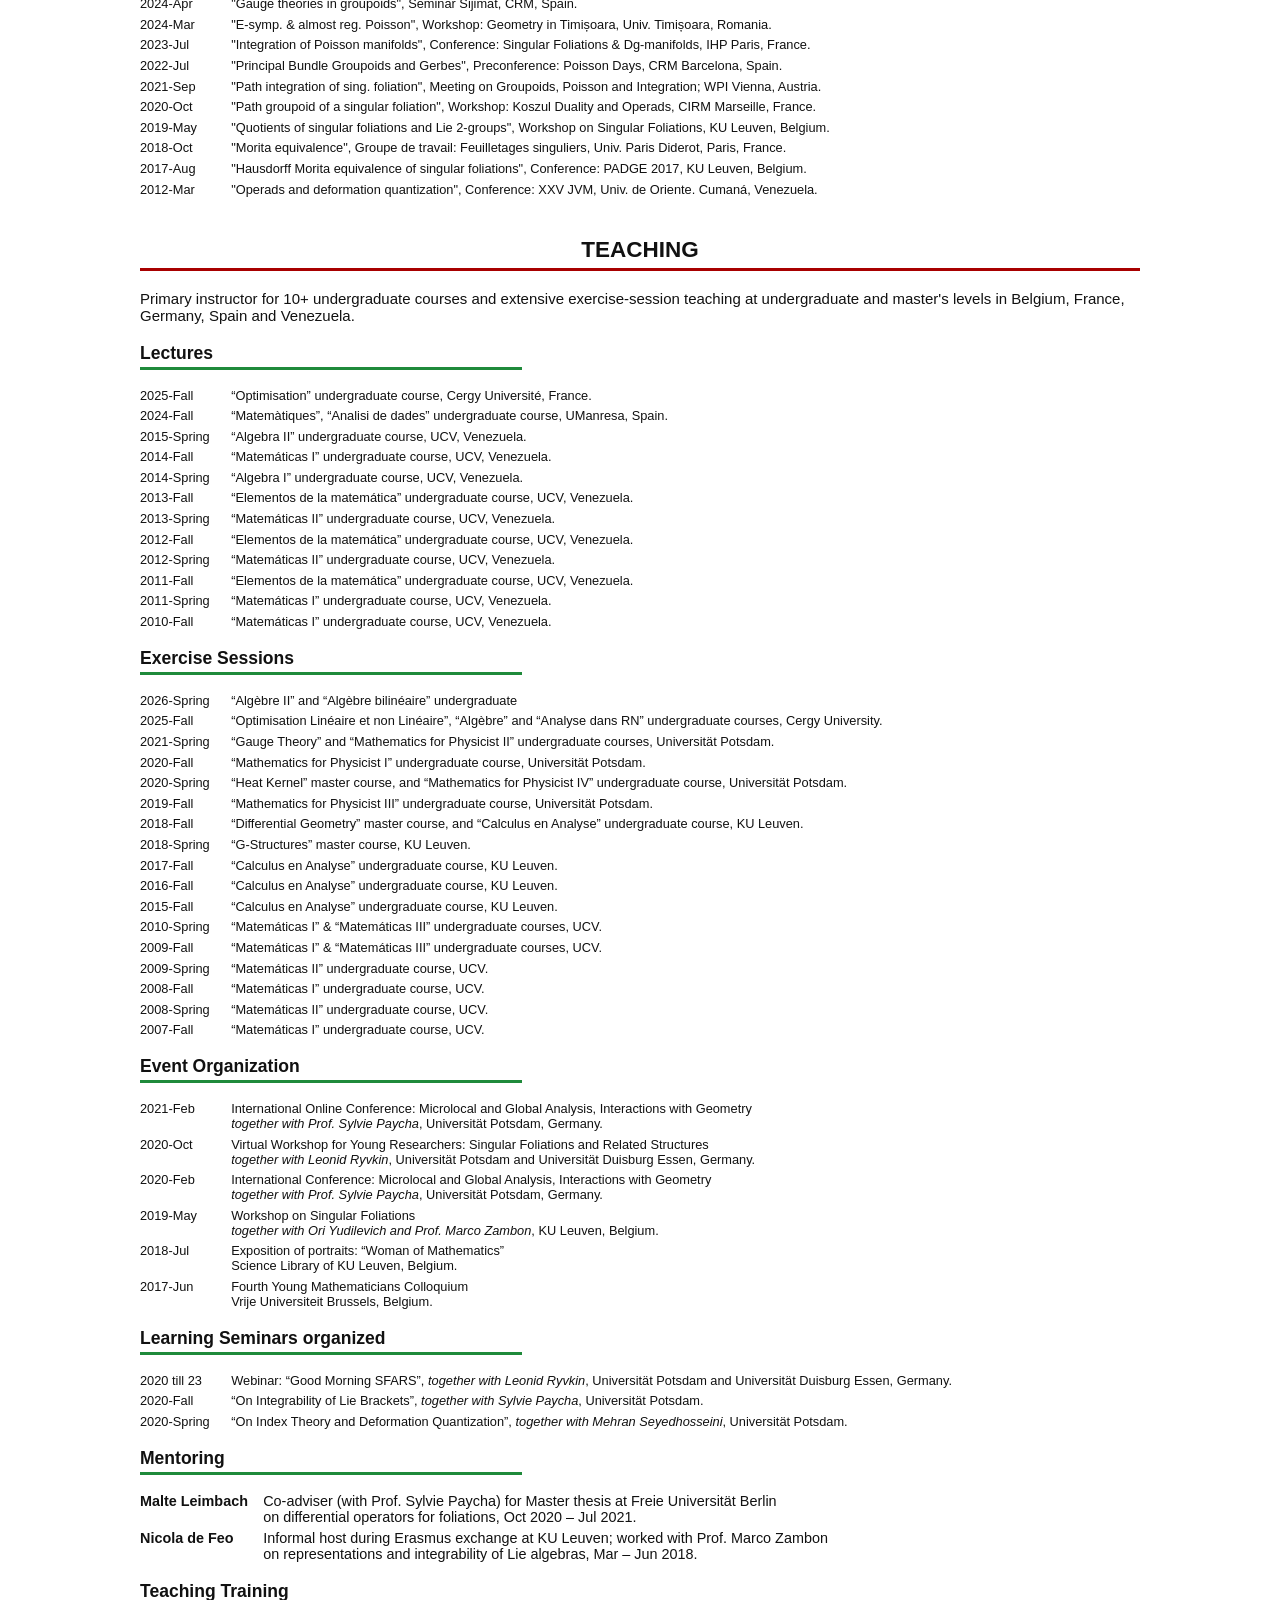
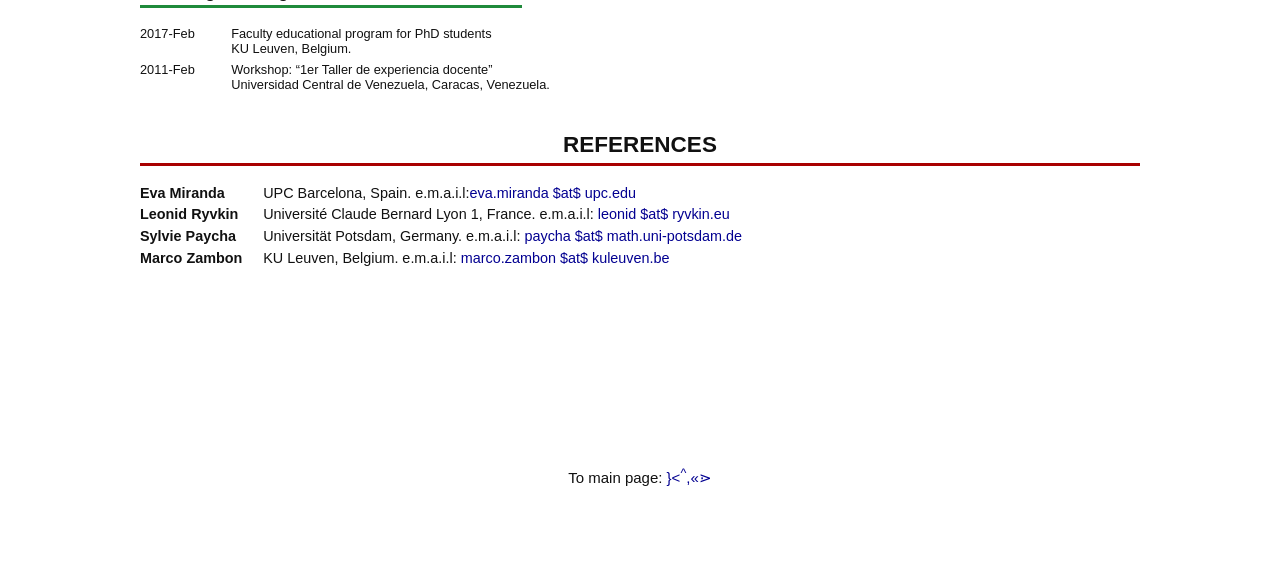
==== commit 1d174909: "Update CV date and add download/print link" ====
--- a/cv/index.html
+++ b/cv/index.html
@@ -35,9 +35,13 @@
       <!--	<div style="margin-top: 20px;"></div>
        	<hr style="border: 2px solid var(--col); width: 100%;"> -->
       	<h2 class="bhsec">
-	A. Garmendia's CV • Sept 26 <br>
+	A. Garmendia's CV • Nov 16 <br>
 			<small> PhD in Mathematics </small> 
 		</h2>
+		  <a href="#" class="taconp"
+   onclick="window.print(); return false;">
+    Download / Print
+</a>
       </div>
     </header>
     
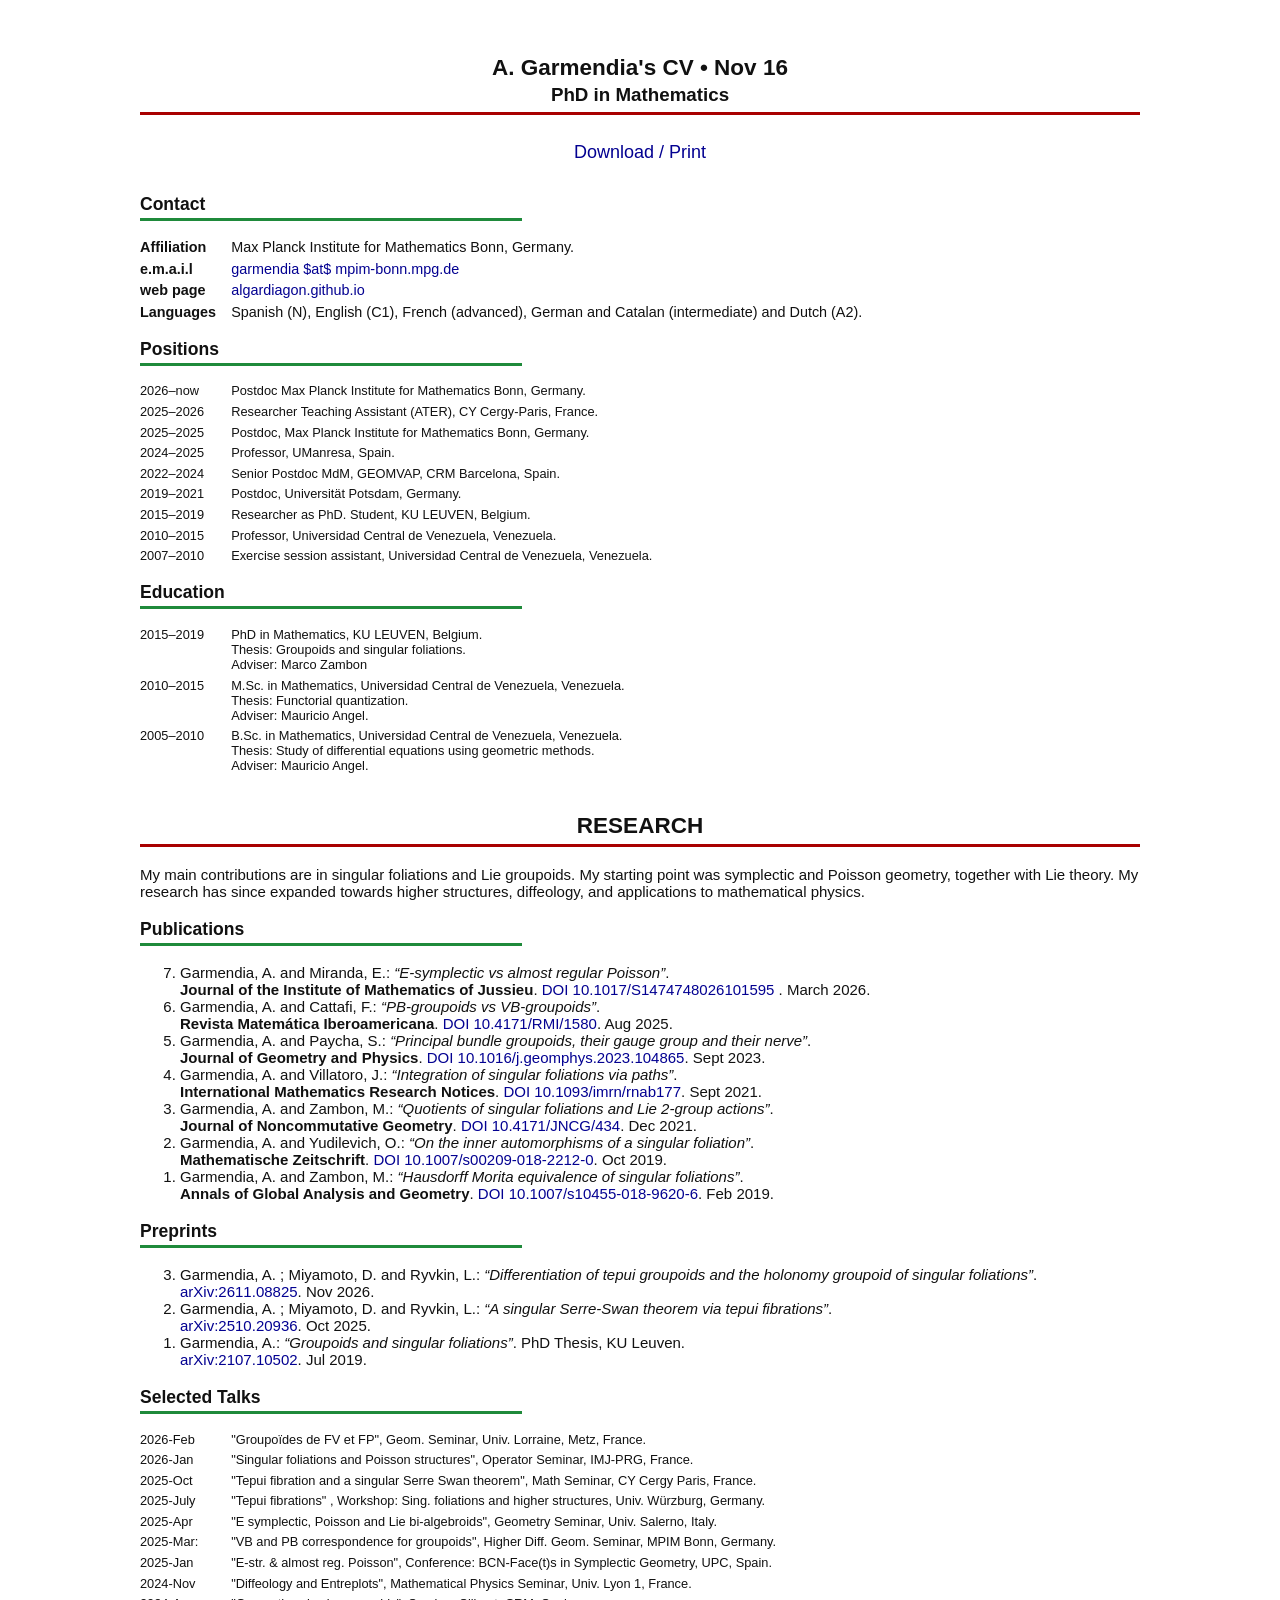
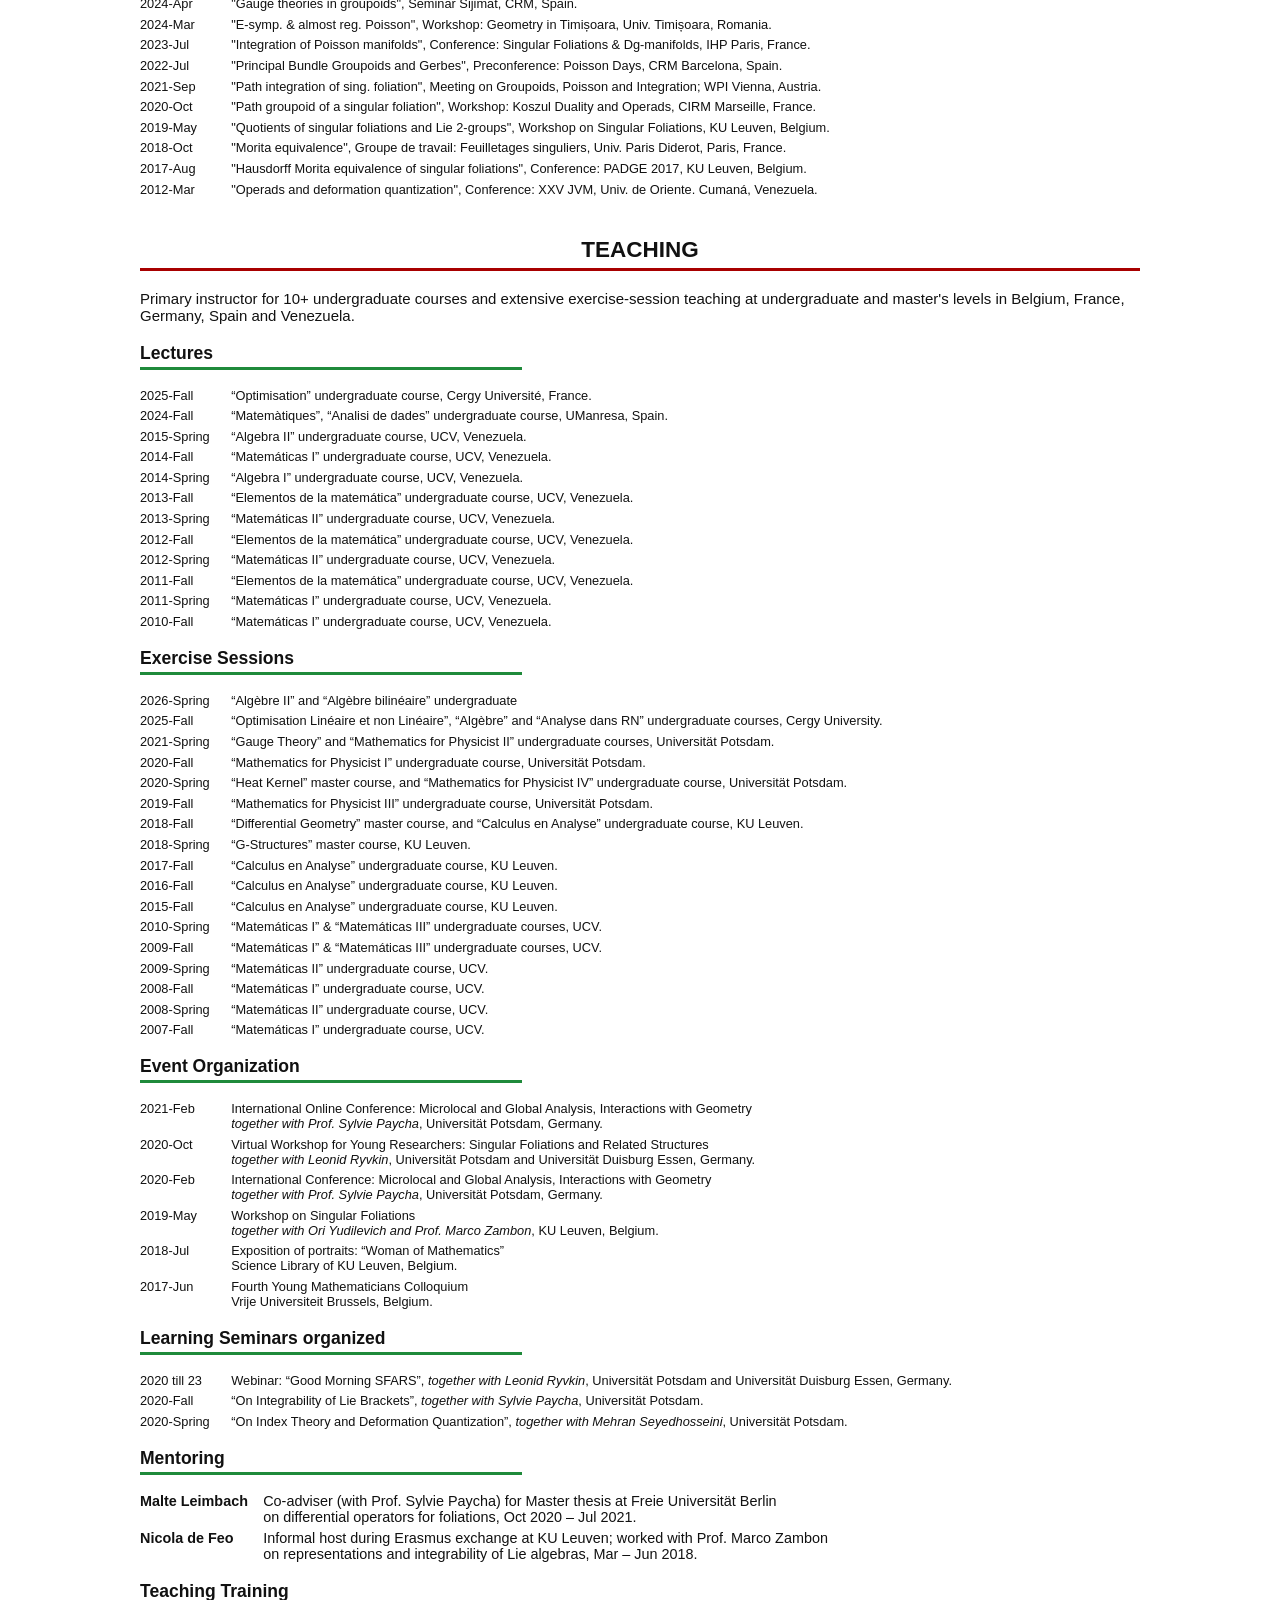
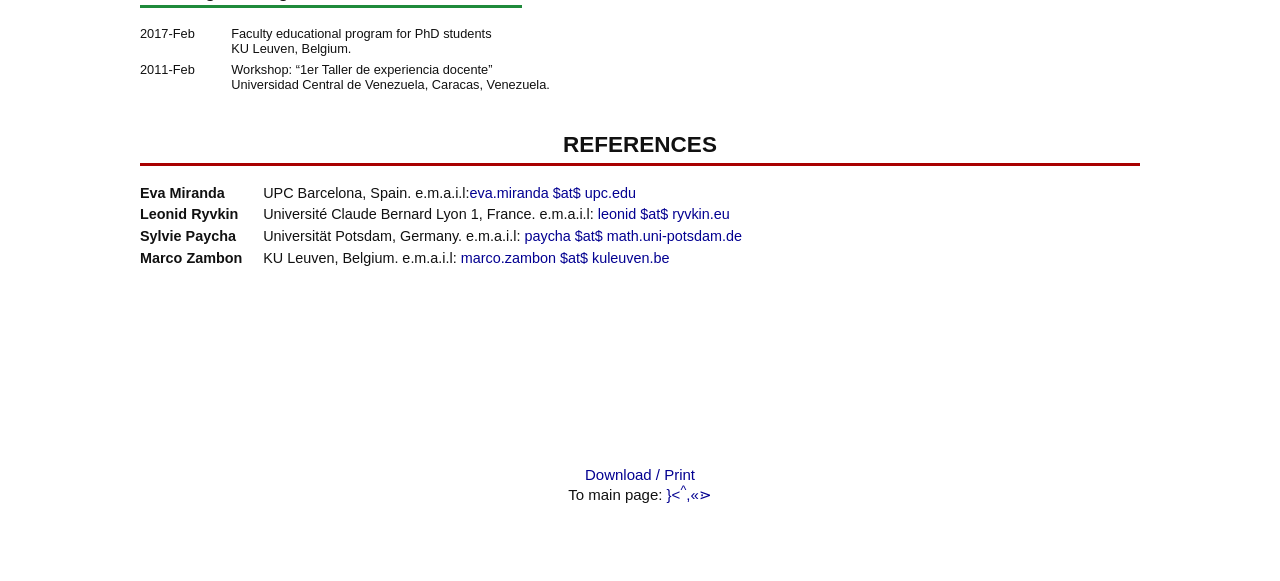
==== commit 6d03beb8: "Refactor CV HTML by removing print styles Removed print-related CSS styles and added a download/prin" ====
--- a/cv/index.html
+++ b/cv/index.html
@@ -11,21 +11,7 @@
     <meta name="description" content="Garmendia's cv">
 	<meta name="viewport" content="width=device-width, initial-scale=1.0">
     <title>Garmendia's CV</title>
-    <style>
-    	@media print {
-    	.page-break {
-    	page-break-after: always; 
-    	break-before: page;        
-    	}
-    	.no-break {
-    	break-inside: avoid;
-    	page-break-inside: avoid; 
-    	}
-    	.page-end {
-        display: none;
-    	}
-    	}
-    </style> <!-- /A1\SOL/\f0-M\n5/DAY-->
+   <!-- /A1\SOL/\f0-M\n5/DAY-->
   </head>
   
   <body>
@@ -427,6 +413,10 @@
 
 
 <footer class="page-end">
+		  <a href="#" class="taconp"
+   onclick="window.print(); return false;">
+    Download / Print
+</a> <br>
     To main page: <a href="https://algardiagon.github.io/">  }<<sup>^</sup>,«⋗ </a>
 	</footer>
   
--- a/styles/cvstyles.css
+++ b/styles/cvstyles.css
@@ -160,8 +160,25 @@
     }
 }
 
+@media print {
+    	.page-break {
+    	page-break-after: always; 
+    	break-before: page;        
+    	}
+    	.no-break {
+    	break-inside: avoid;
+    	page-break-inside: avoid; 
+    	}
+    	.page-end {
+        display: none;
+    	}
+		.taconp {
+        display: none;
+    	}
+    	}
 
 
 
 
 
+
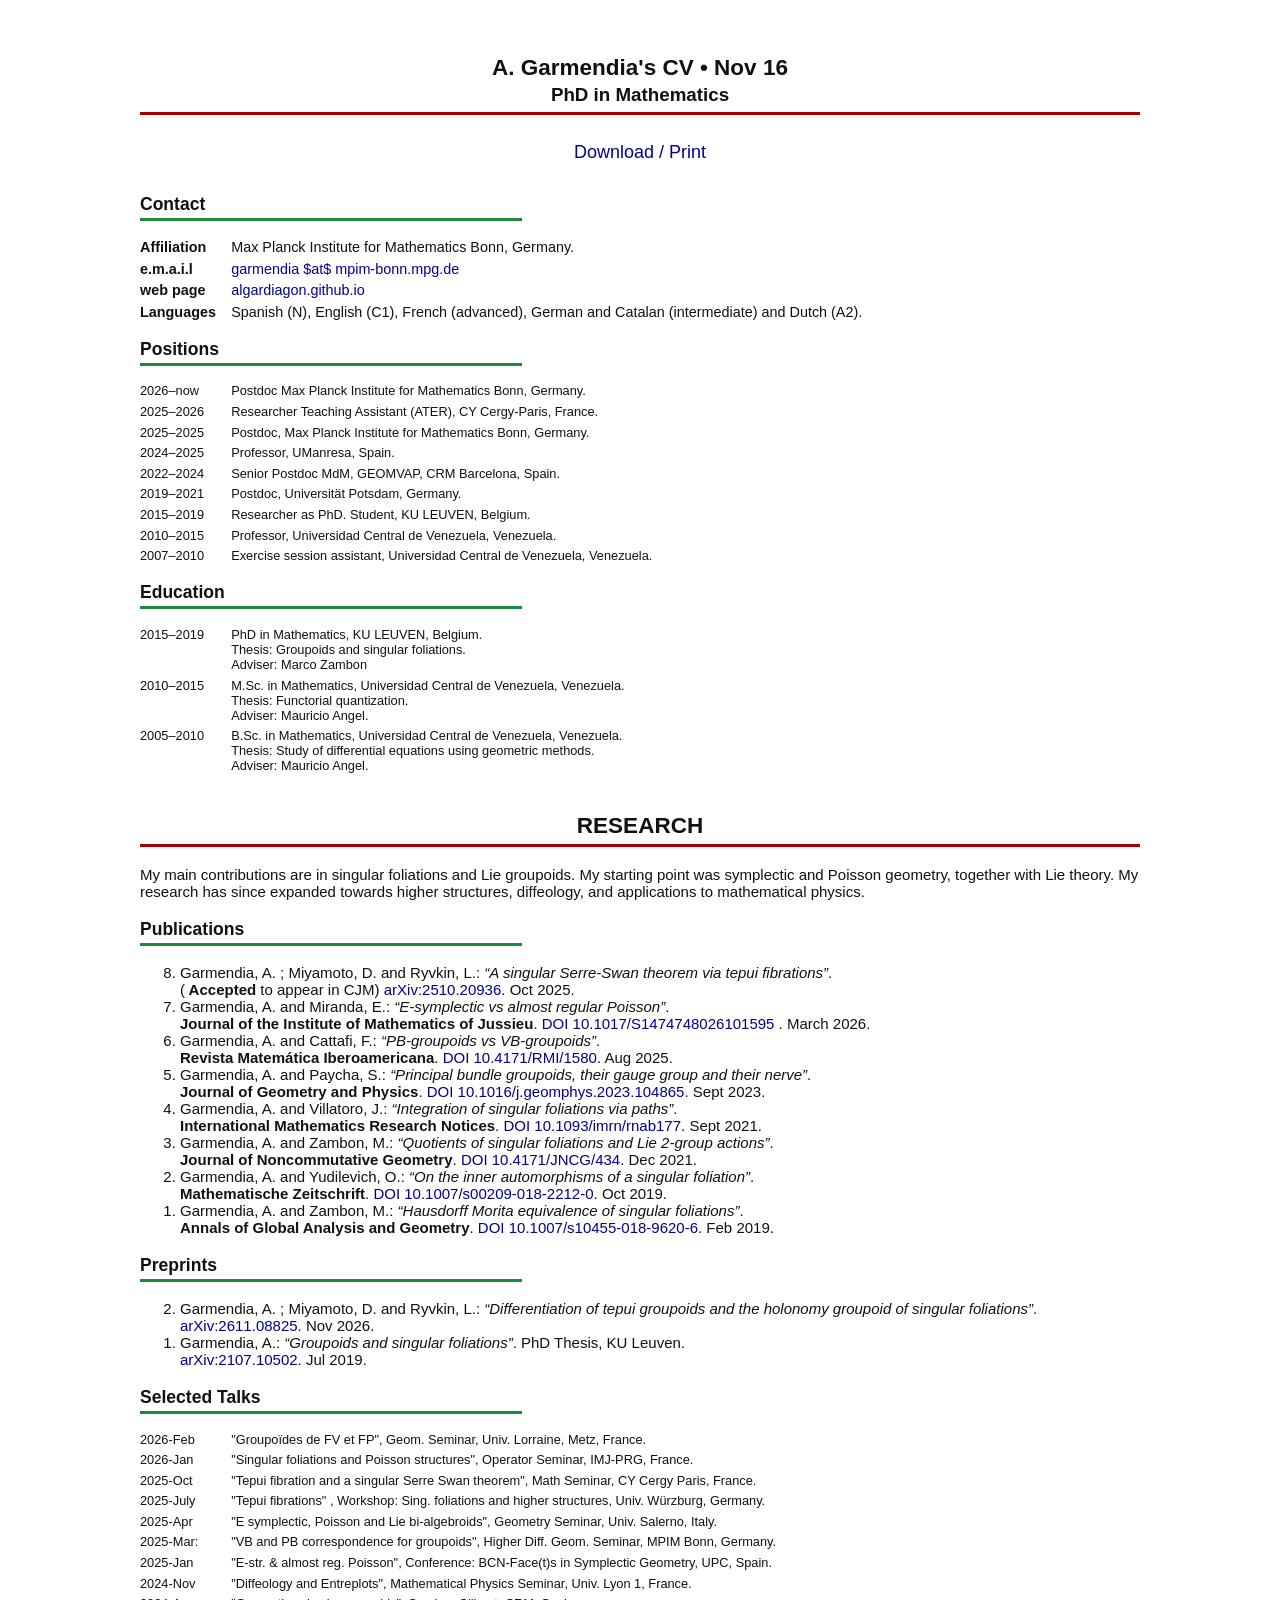
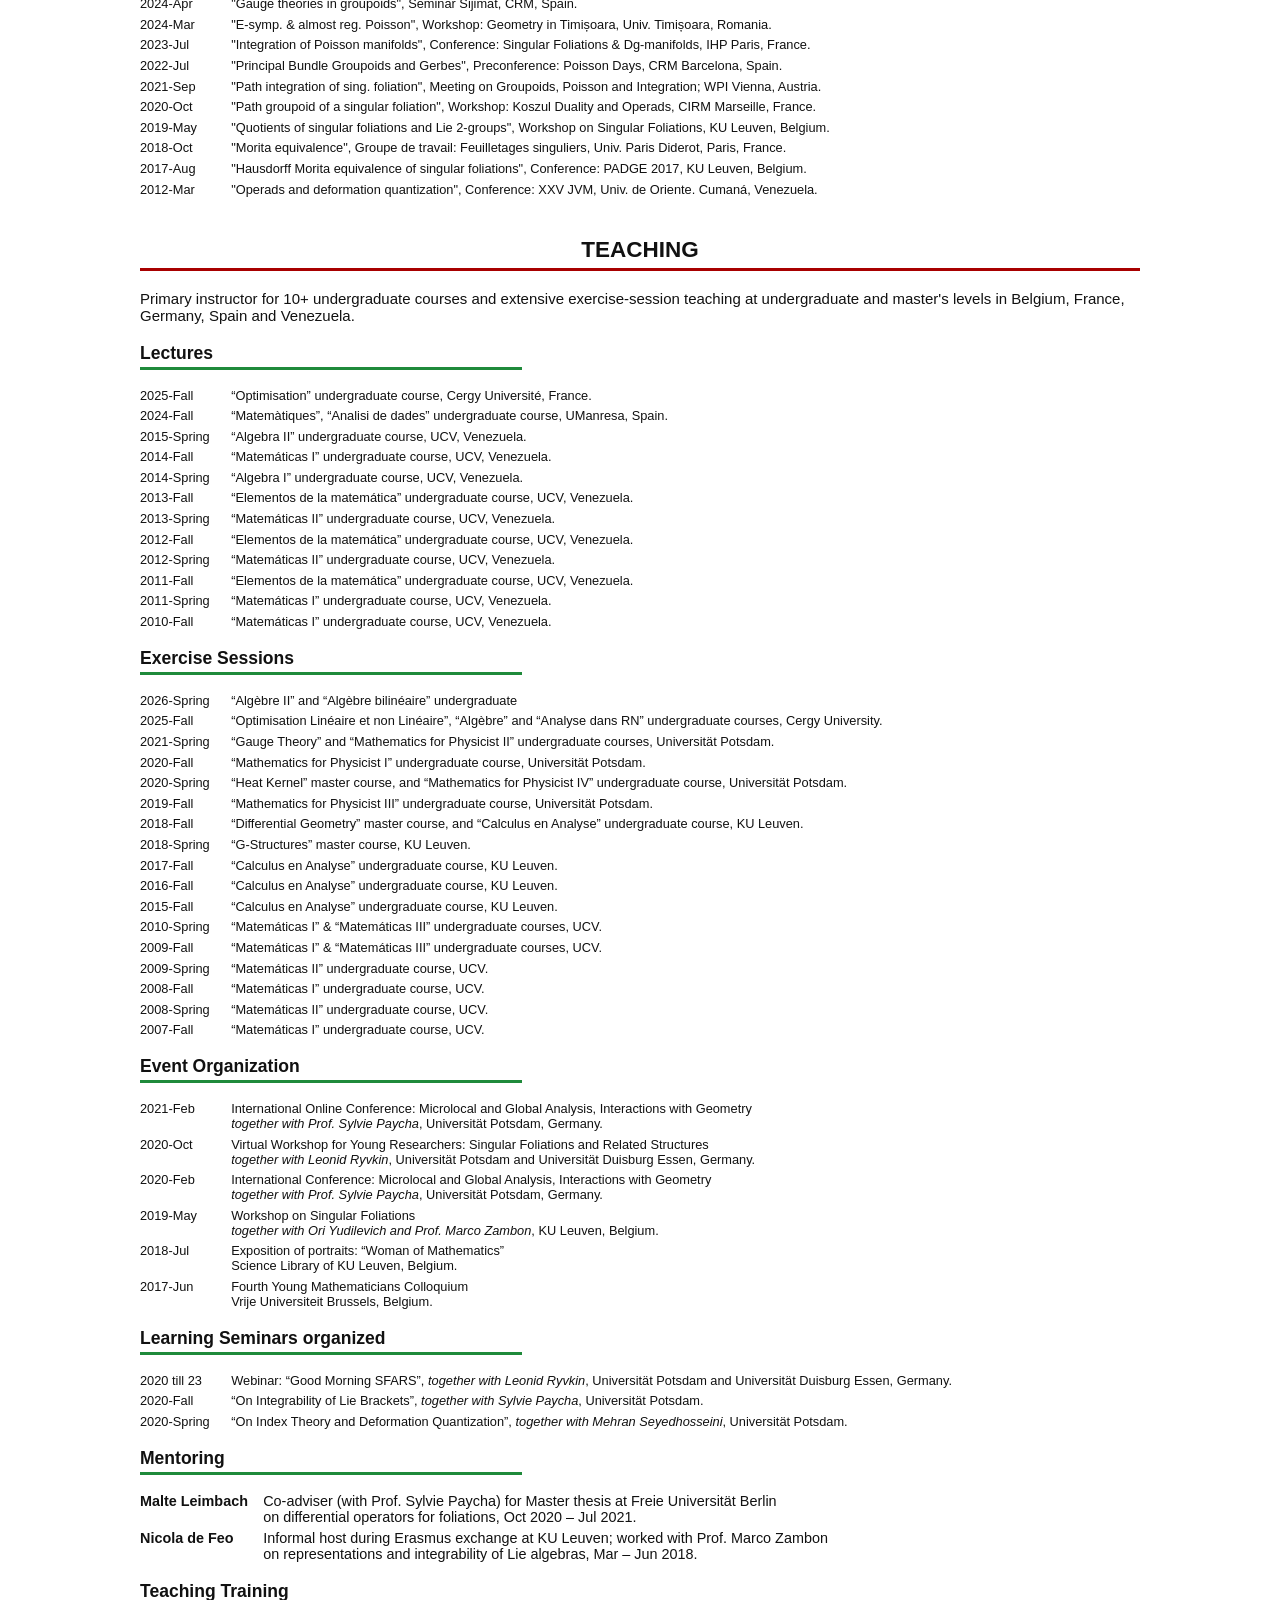
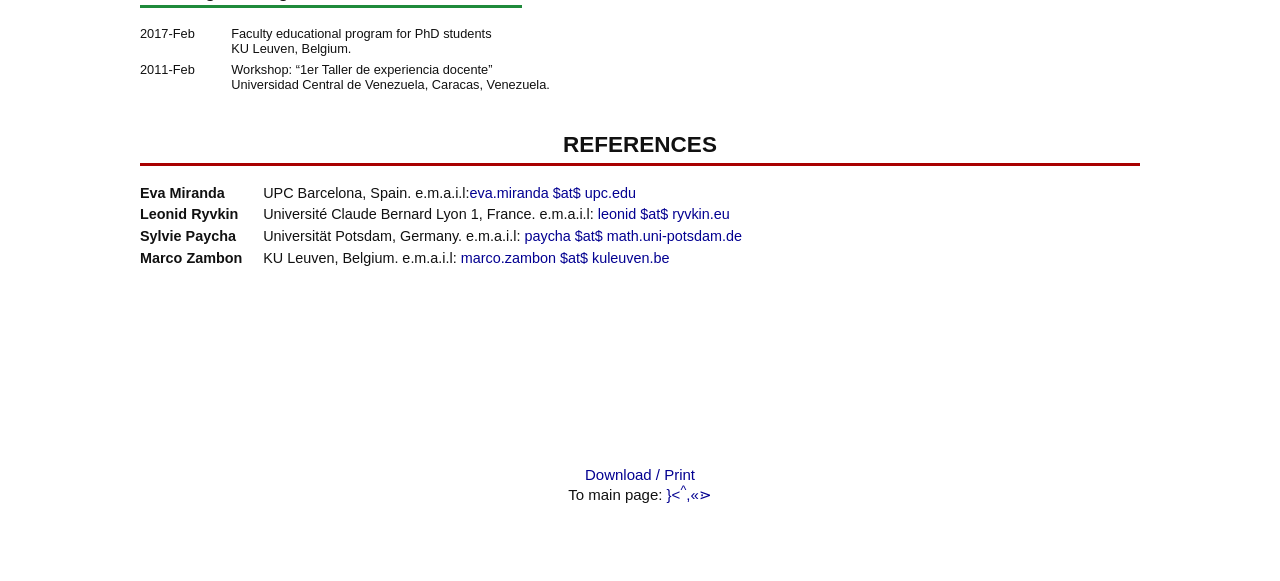
==== commit aa096b25: "Update publications list in index.html" ====
--- a/cv/index.html
+++ b/cv/index.html
@@ -128,6 +128,10 @@
 	
  	<h3 class="hsec"> Publications</h3>
  		<ol reversed>
+			
+			<li>Garmendia, A. ; Miyamoto, D. and Ryvkin, L.: <i>“A singular Serre-Swan theorem via tepui fibrations”</i>. <br>
+ 				(<strong> Accepted</strong> to appear in CJM) <a href="https://arxiv.org/abs/2510.20936" target="_blank">arXiv:2510.20936</a>. Oct 2025. 
+ 			</li>
 		 
 			<li>Garmendia, A. and Miranda, E.: <i>“E-symplectic vs almost regular Poisson”</i>. <br>
 				<strong>Journal of the Institute of Mathematics of Jussieu</strong>.<br class="mob">
@@ -173,12 +177,7 @@
 
 		 <li>Garmendia, A. ; Miyamoto, D. and Ryvkin, L.: <i>“Differentiation of tepui groupoids and the holonomy groupoid of singular foliations”</i>. <br>
 <a href="https://arxiv.org/abs/2611.08825" target="_blank">arXiv:2611.08825</a>. Nov 2026.
-</li>
-
-			<li>Garmendia, A. ; Miyamoto, D. and Ryvkin, L.: <i>“A singular Serre-Swan theorem via tepui fibrations”</i>. <br>
- 				<a href="https://arxiv.org/abs/2510.20936" target="_blank">arXiv:2510.20936</a>. Oct 2025.
- 			</li>
-			
+</li>		
  			<li>Garmendia, A.: <i>“Groupoids and singular foliations”</i>. PhD Thesis, KU Leuven. <br>
  				<a href="https://arxiv.org/abs/2107.10502" target="_blank">arXiv:2107.10502</a>. Jul 2019.
  			</li>
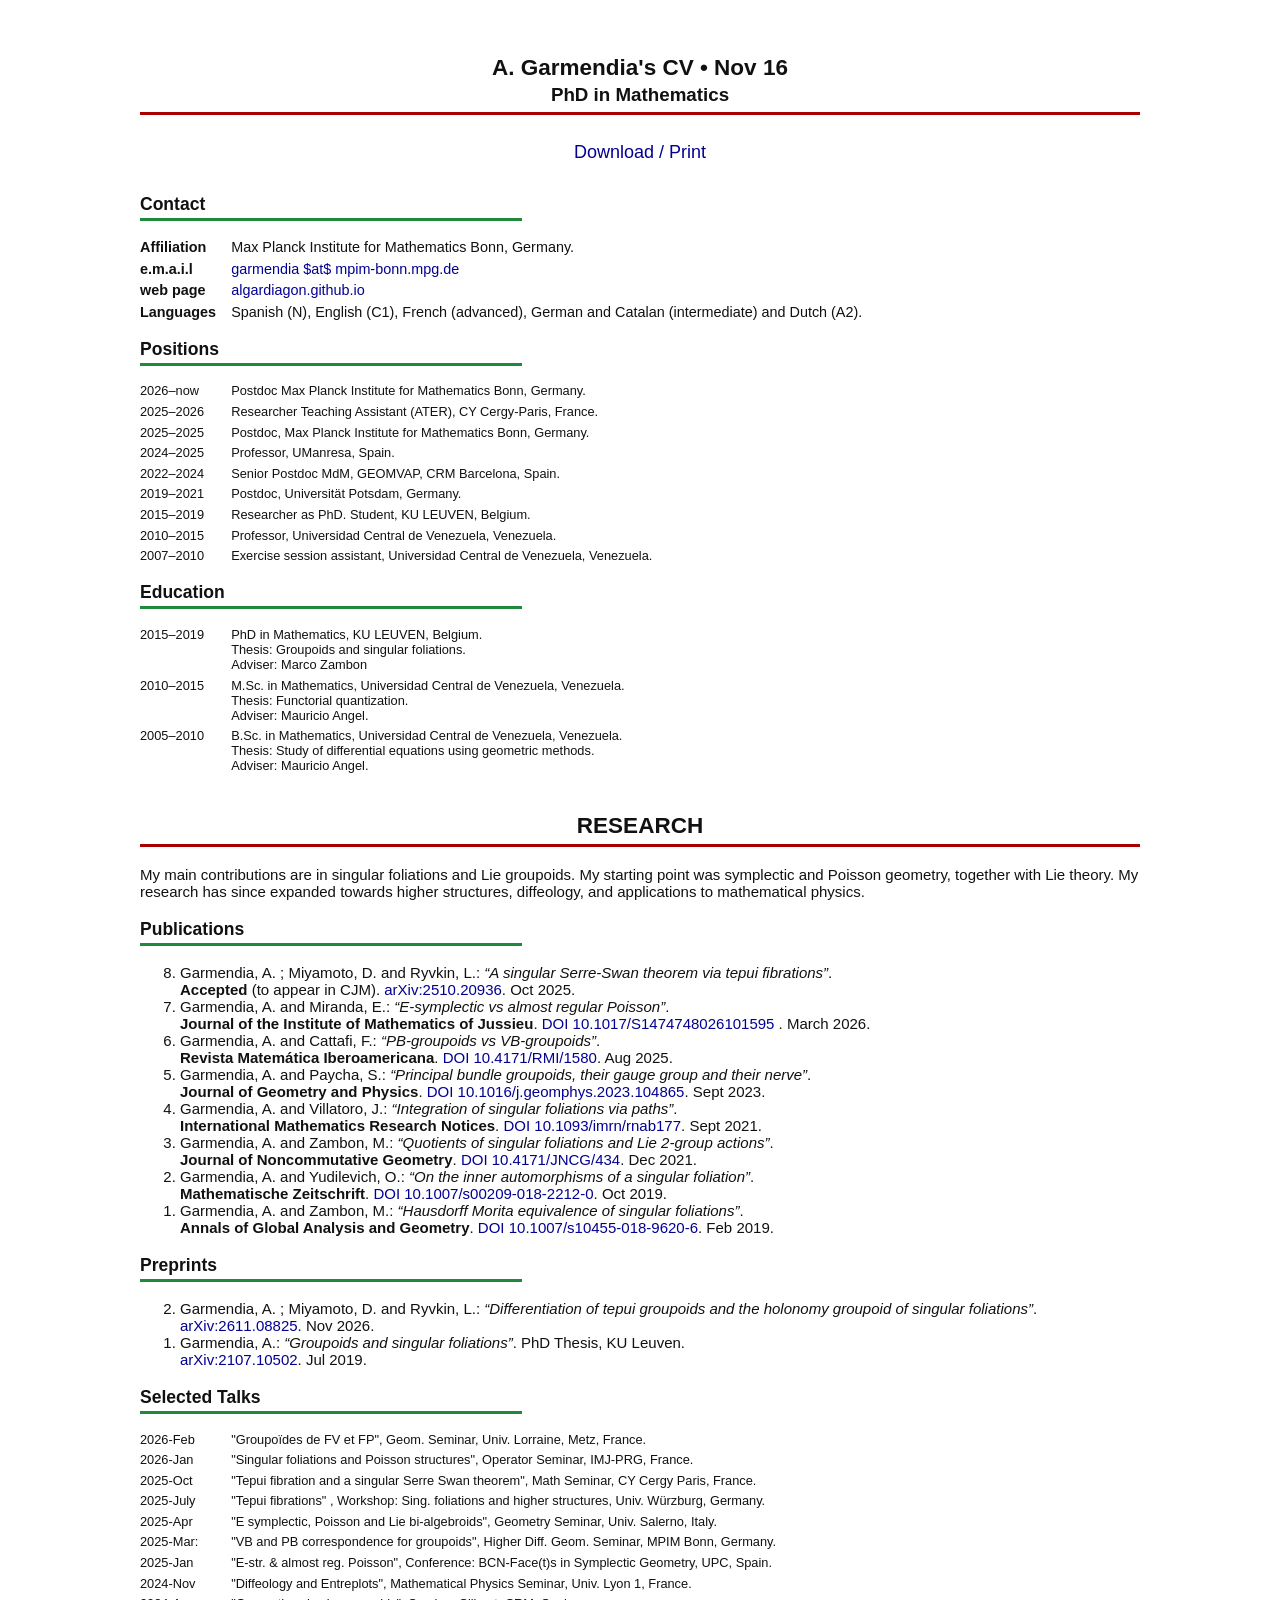
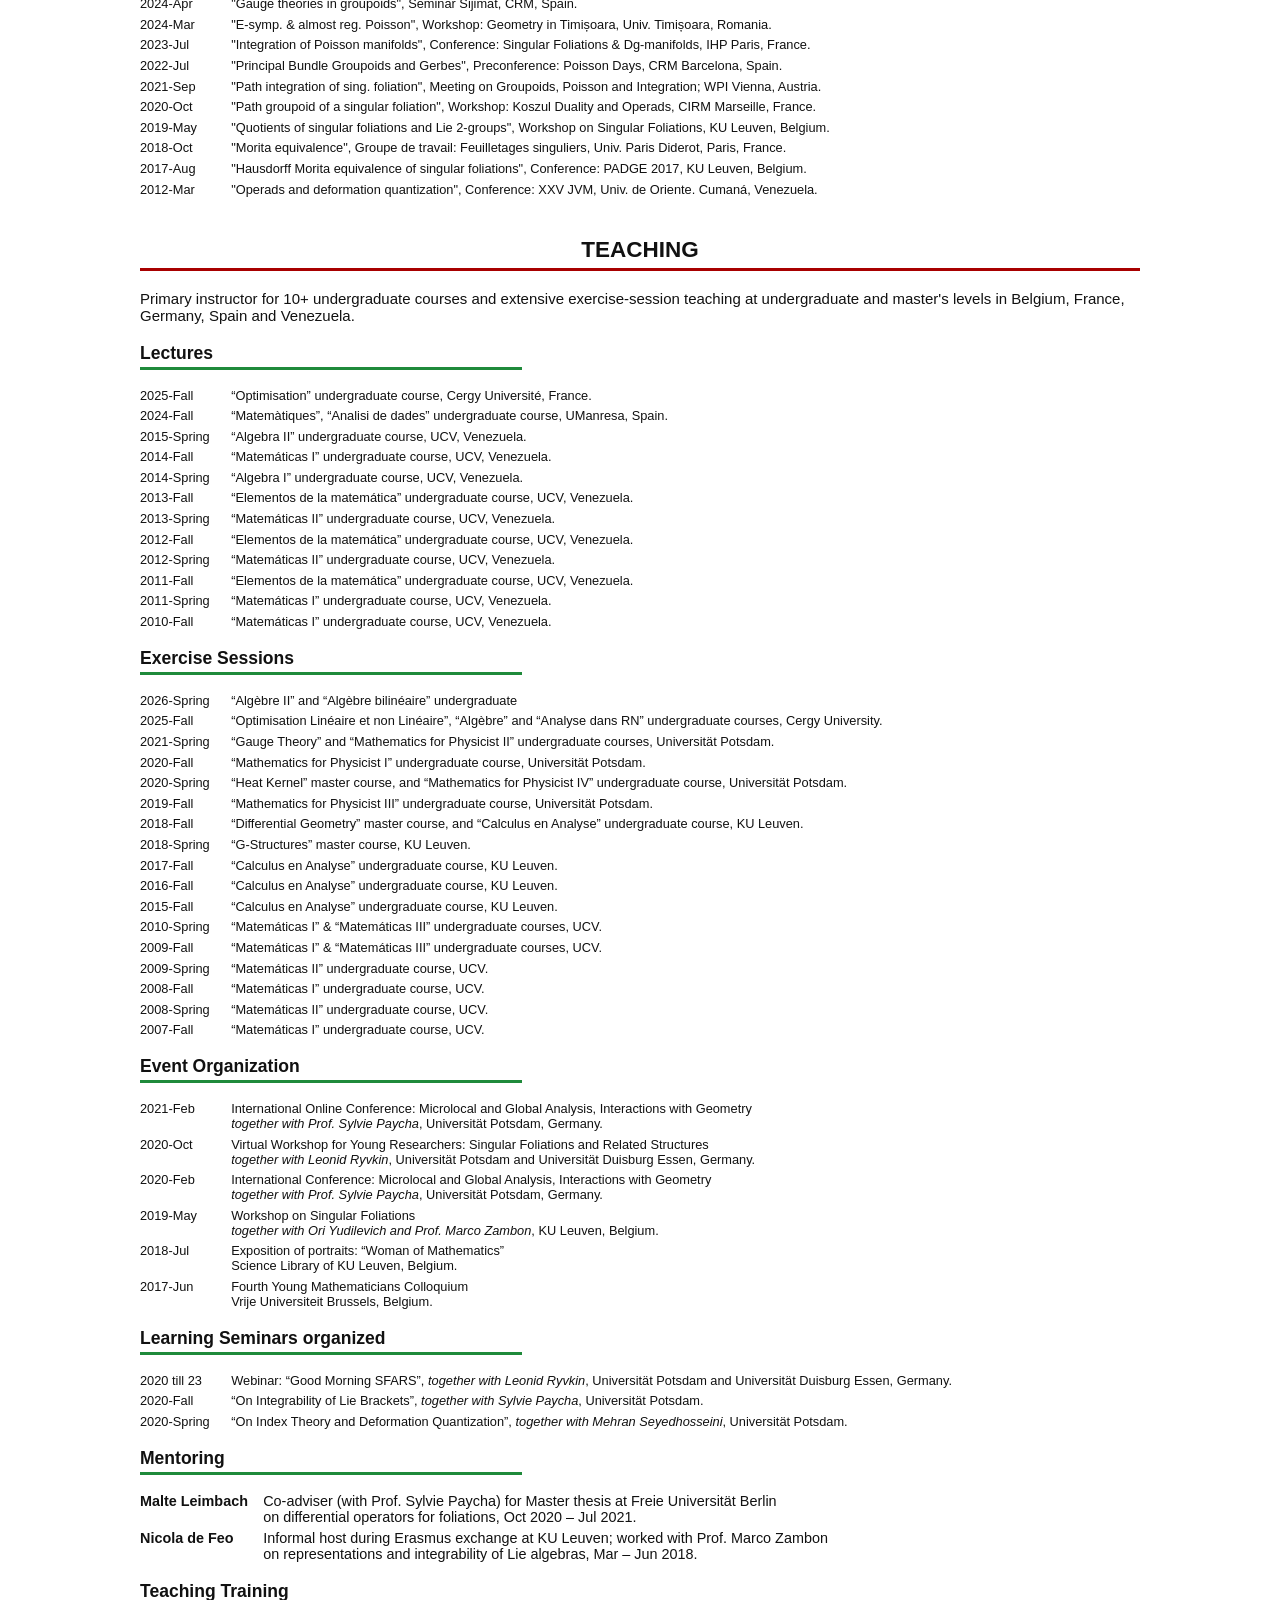
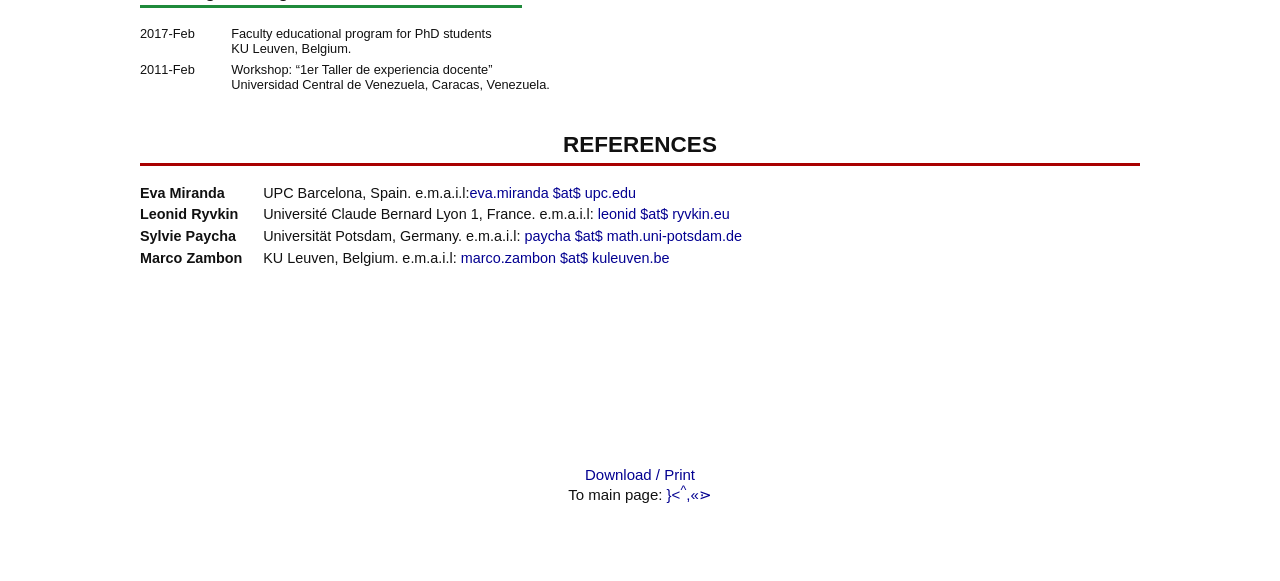
==== commit 26f1046e: "Update index.html" ====
--- a/cv/index.html
+++ b/cv/index.html
@@ -130,7 +130,7 @@
  		<ol reversed>
 			
 			<li>Garmendia, A. ; Miyamoto, D. and Ryvkin, L.: <i>“A singular Serre-Swan theorem via tepui fibrations”</i>. <br>
- 				(<strong> Accepted</strong> to appear in CJM) <a href="https://arxiv.org/abs/2510.20936" target="_blank">arXiv:2510.20936</a>. Oct 2025. 
+ <strong>Accepted</strong> (to appear in CJM). <a href="https://arxiv.org/abs/2510.20936" target="_blank">arXiv:2510.20936</a>. Oct 2025. 
  			</li>
 		 
 			<li>Garmendia, A. and Miranda, E.: <i>“E-symplectic vs almost regular Poisson”</i>. <br>
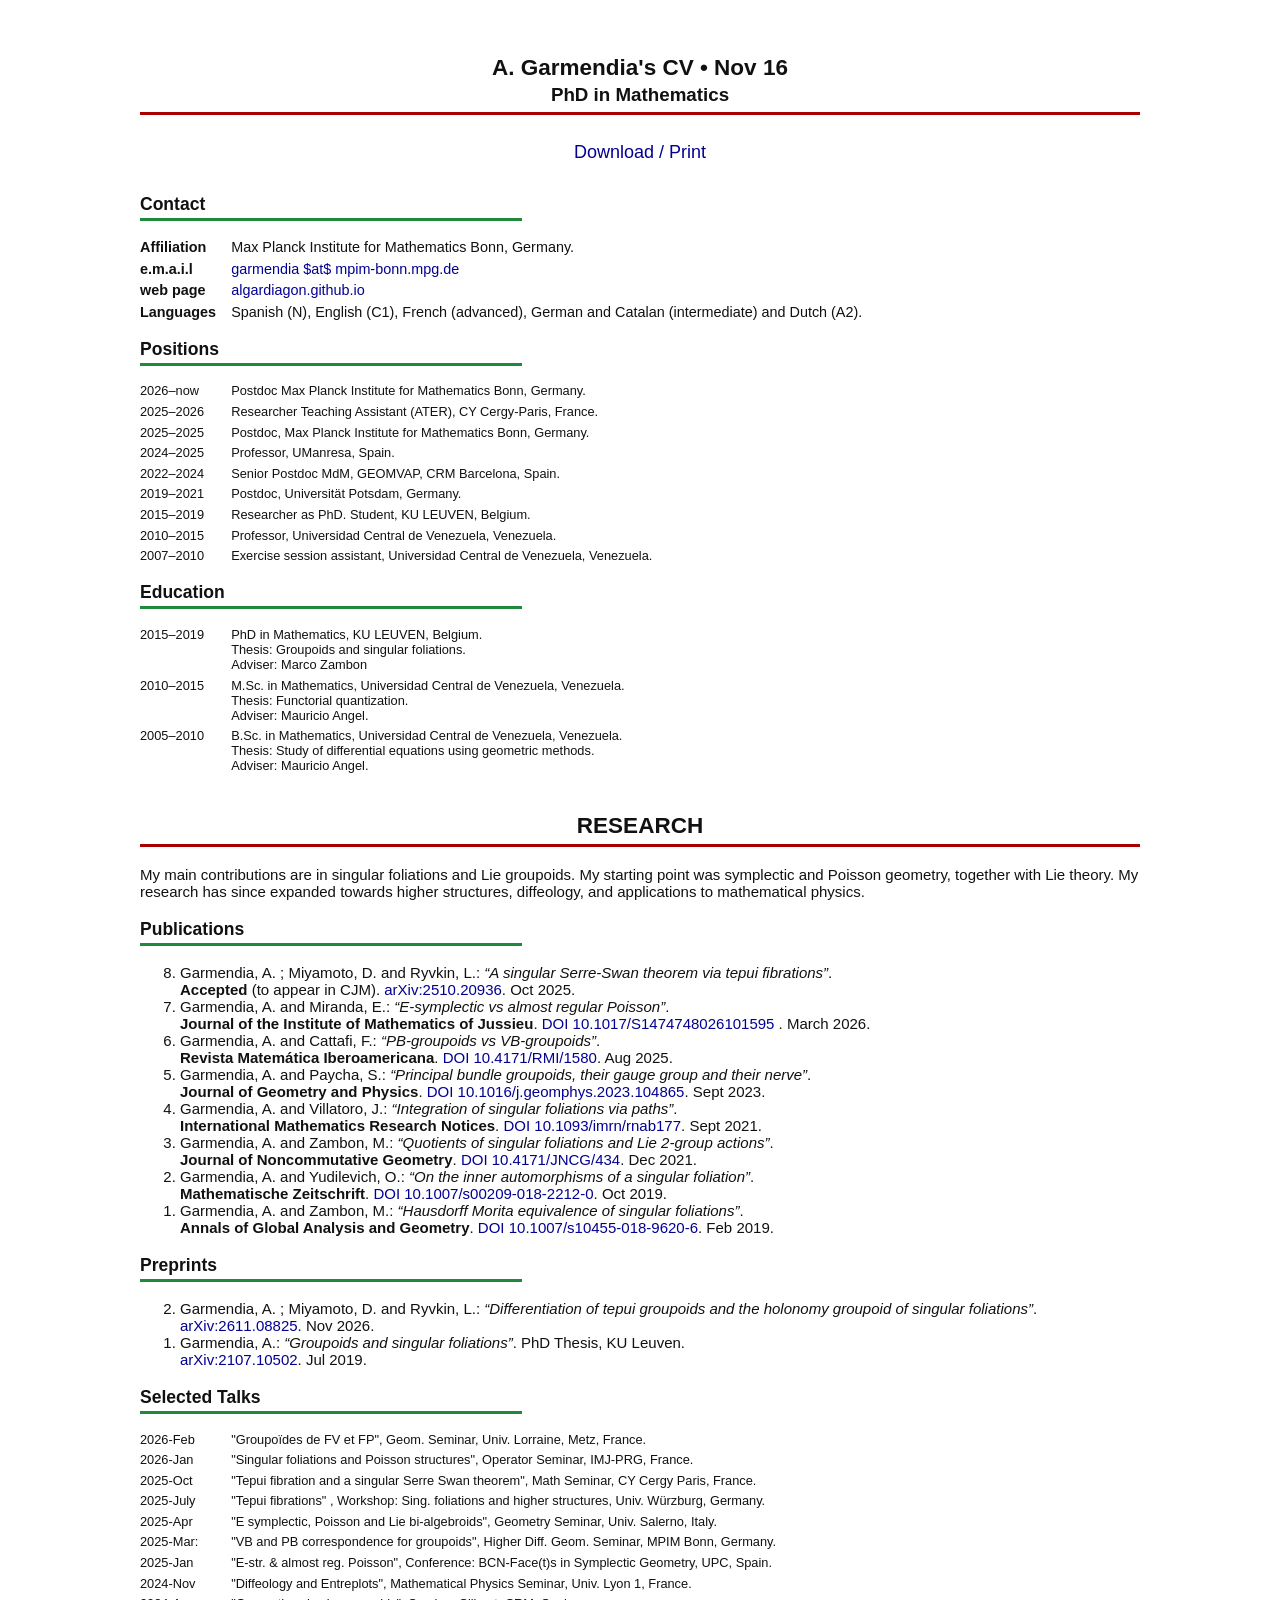
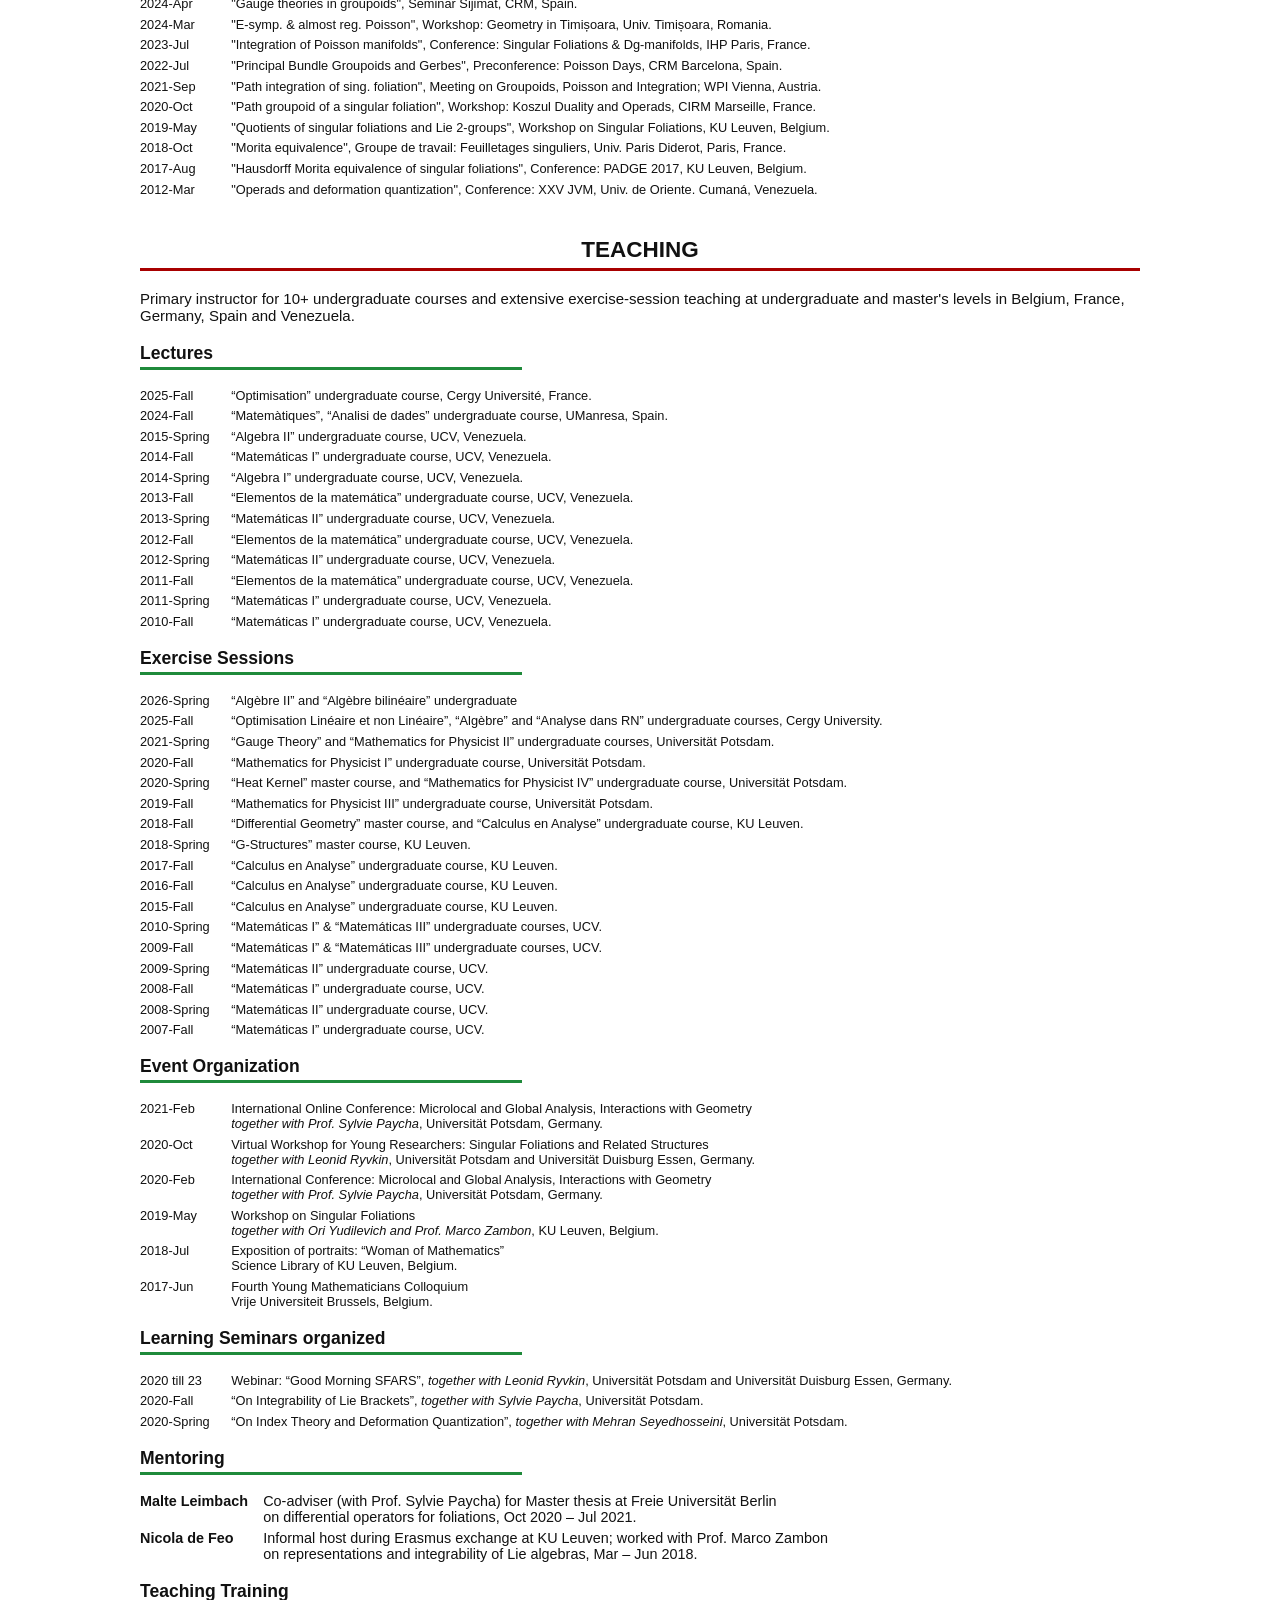
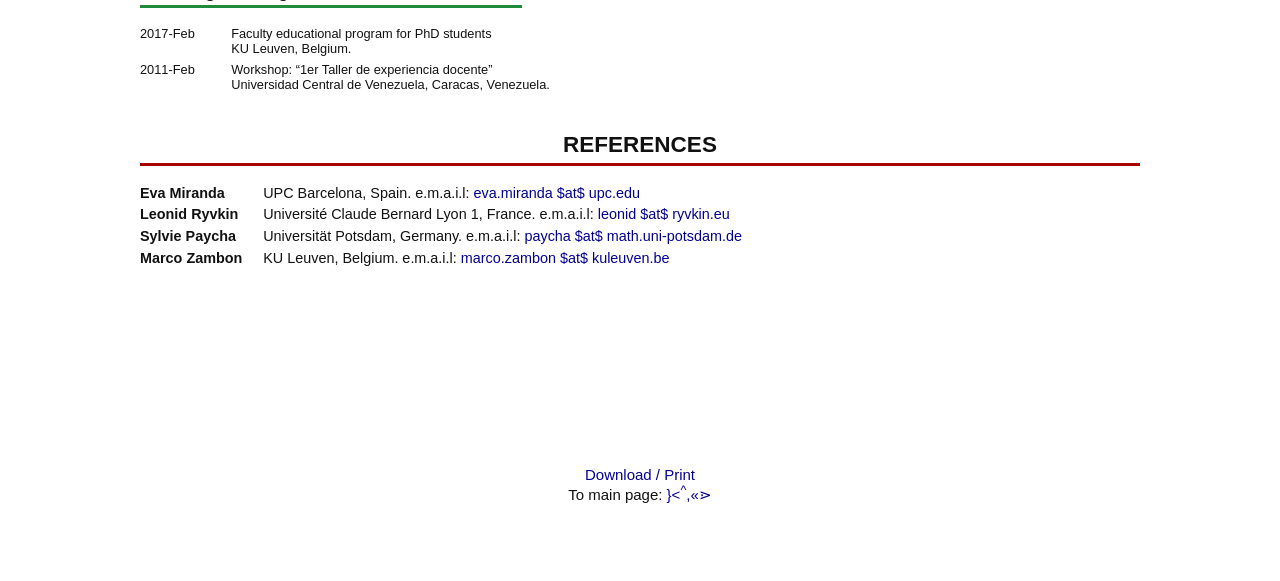
==== commit bfebfc08: "Update index.html" ====
--- a/cv/index.html
+++ b/cv/index.html
@@ -398,7 +398,7 @@
 <dt> Iakovos Androulidakis</dt> <dd> National and Kapodistrian University of Athens, Greece. e.m.a.i.l:<br class="mob"> <span style="color:var(--lcol)"> iandroul $at$ math.uoa $dot$ gr </span> </dd>
 <dt> Camille Laurent-Gengoux</dt> <dd> Université de Lorraine, France. e.m.a.i.l:  <br class="mob"> <span style="color:var(--lcol)"> camille.laurent-gengoux $at$ univ-lorraine.fr </span> </dd>
 -->
-<dt> Eva Miranda</dt> <dd> UPC Barcelona, Spain. e.m.a.i.l:<br class="mob"><span style="color:var(--lcol)">eva.miranda $at$ upc.edu </span> </dd>
+<dt> Eva Miranda</dt> <dd> UPC Barcelona, Spain. e.m.a.i.l:<br class="mob"> <span style="color:var(--lcol)">eva.miranda $at$ upc.edu </span> </dd>
 <dt>Leonid Ryvkin</dt> <dd>Université Claude Bernard Lyon 1, France. e.m.a.i.l:<br class="mob"> <span style="color:var(--lcol)">leonid $at$ ryvkin.eu </span></dd>
 <dt>Sylvie Paycha</dt> <dd>Universität Potsdam, Germany. e.m.a.i.l: <br class="mob"> <span style="color:var(--lcol)">paycha $at$ math.uni-potsdam.de </span></dd>
 <!-- 
